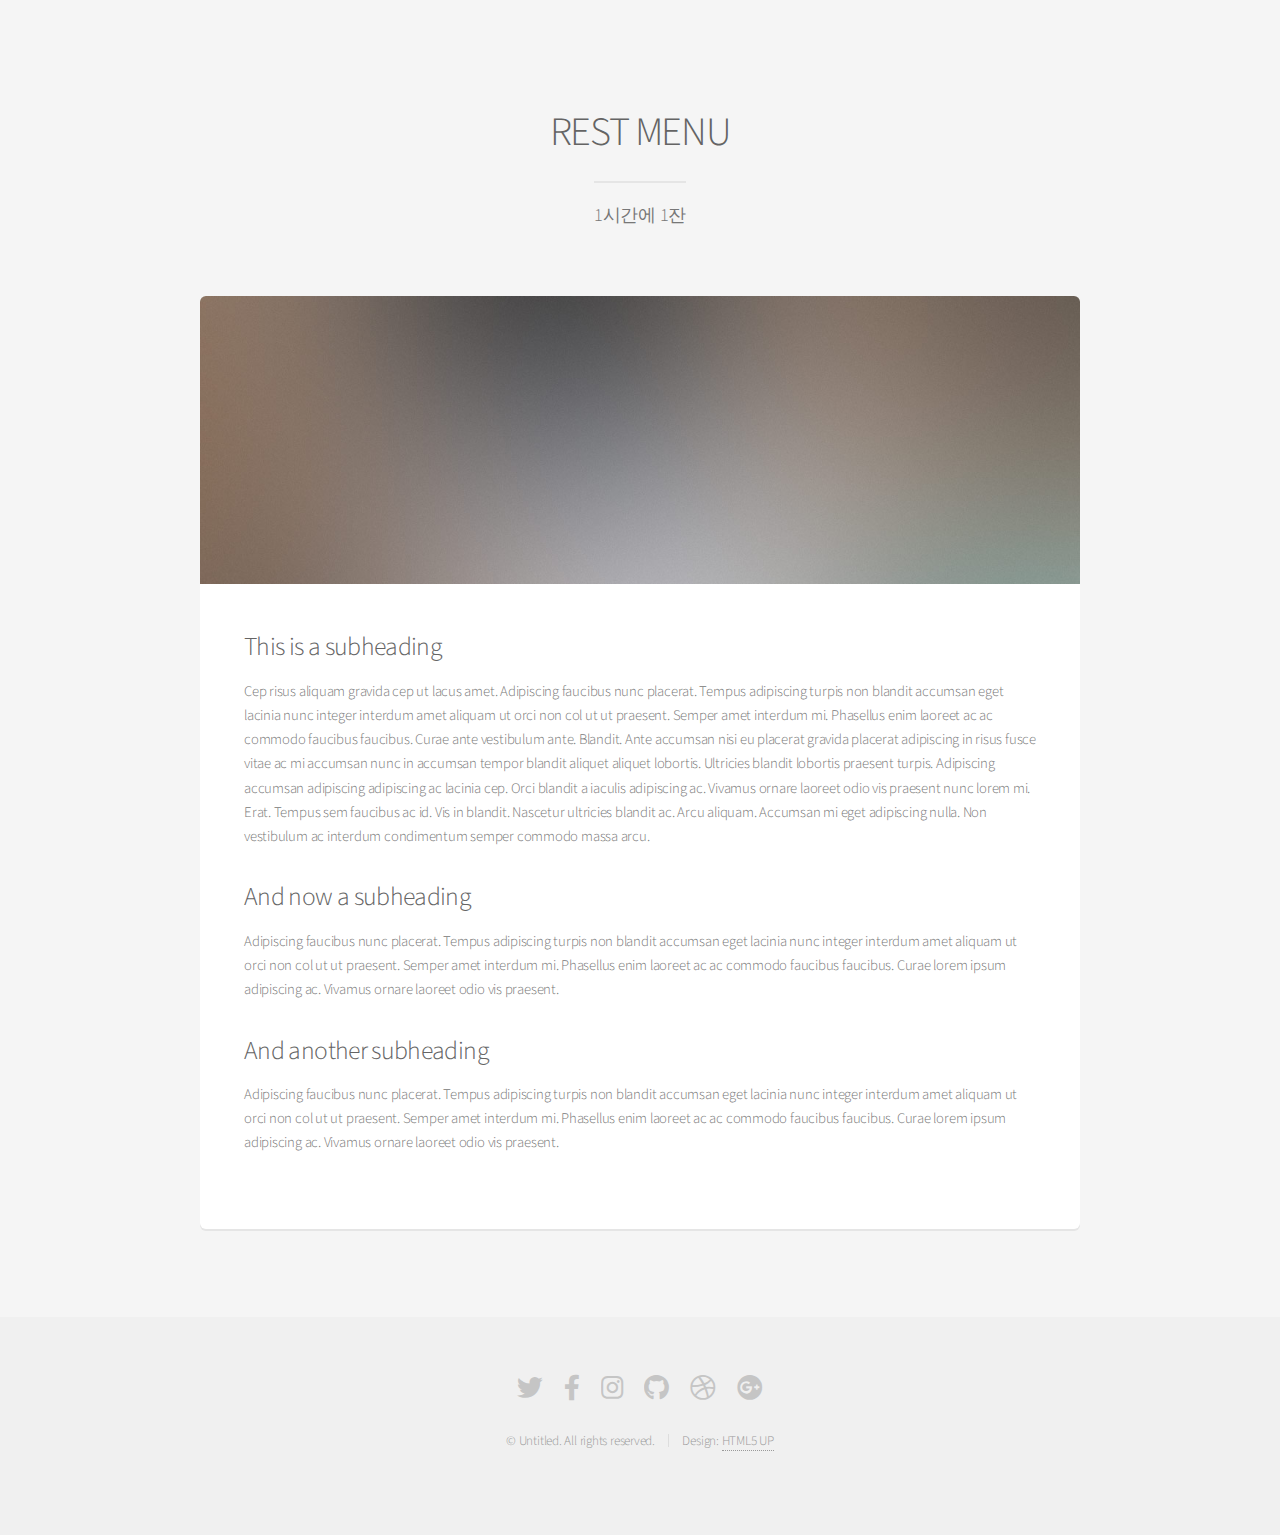
==== index.html @ 79ffadd6 "Update index.html" ====
<!DOCTYPE HTML>
<html>
	<head>
		<title>REST PUB&BAR</title>
		<meta charset="utf-8" />
		<meta name="viewport" content="width=device-width, initial-scale=1, user-scalable=no" />
		<link rel="stylesheet" href="assets/css/main.css" />
	</head>
	<body class="is-preload">
		<div id="page-wrapper">

			<!-- Main -->
				<section id="main" class="container">
					<header>
						<h2>REST MENU</h2>
						<p>1시간에 1잔</p>
					</header>
					<div class="box">
						<span class="image featured"><img src="images/pic01.jpg" alt="" /></span>
						<h3>This is a subheading</h3>
						<p>Cep risus aliquam gravida cep ut lacus amet. Adipiscing faucibus nunc placerat. Tempus adipiscing turpis non blandit accumsan eget lacinia nunc integer interdum amet aliquam ut orci non col ut ut praesent. Semper amet interdum mi. Phasellus enim laoreet ac ac commodo faucibus faucibus. Curae ante vestibulum ante. Blandit. Ante accumsan nisi eu placerat gravida placerat adipiscing in risus fusce vitae ac mi accumsan nunc in accumsan tempor blandit aliquet aliquet lobortis. Ultricies blandit lobortis praesent turpis. Adipiscing accumsan adipiscing adipiscing ac lacinia cep. Orci blandit a iaculis adipiscing ac. Vivamus ornare laoreet odio vis praesent nunc lorem mi. Erat. Tempus sem faucibus ac id. Vis in blandit. Nascetur ultricies blandit ac. Arcu aliquam. Accumsan mi eget adipiscing nulla. Non vestibulum ac interdum condimentum semper commodo massa arcu.</p>
						<div class="row">
							<div class="row-6 row-12-mobilep">
								<h3>And now a subheading</h3>
								<p>Adipiscing faucibus nunc placerat. Tempus adipiscing turpis non blandit accumsan eget lacinia nunc integer interdum amet aliquam ut orci non col ut ut praesent. Semper amet interdum mi. Phasellus enim laoreet ac ac commodo faucibus faucibus. Curae lorem ipsum adipiscing ac. Vivamus ornare laoreet odio vis praesent.</p>
							</div>
							<div class="row-6 row-12-mobilep">
								<h3>And another subheading</h3>
								<p>Adipiscing faucibus nunc placerat. Tempus adipiscing turpis non blandit accumsan eget lacinia nunc integer interdum amet aliquam ut orci non col ut ut praesent. Semper amet interdum mi. Phasellus enim laoreet ac ac commodo faucibus faucibus. Curae lorem ipsum adipiscing ac. Vivamus ornare laoreet odio vis praesent.</p>
							</div>
						</div>
					</div>
				</section>

			<!-- Footer -->
				<footer id="footer">
					<ul class="icons">
						<li><a href="#" class="icon brands fa-twitter"><span class="label">Twitter</span></a></li>
						<li><a href="#" class="icon brands fa-facebook-f"><span class="label">Facebook</span></a></li>
						<li><a href="#" class="icon brands fa-instagram"><span class="label">Instagram</span></a></li>
						<li><a href="#" class="icon brands fa-github"><span class="label">Github</span></a></li>
						<li><a href="#" class="icon brands fa-dribbble"><span class="label">Dribbble</span></a></li>
						<li><a href="#" class="icon brands fa-google-plus"><span class="label">Google+</span></a></li>
					</ul>
					<ul class="copyright">
						<li>&copy; Untitled. All rights reserved.</li><li>Design: <a href="http://html5up.net">HTML5 UP</a></li>
					</ul>
				</footer>

		</div>

		<!-- Scripts -->
			<script src="assets/js/jquery.min.js"></script>
			<script src="assets/js/jquery.dropotron.min.js"></script>
			<script src="assets/js/jquery.scrollex.min.js"></script>
			<script src="assets/js/browser.min.js"></script>
			<script src="assets/js/breakpoints.min.js"></script>
			<script src="assets/js/util.js"></script>
			<script src="assets/js/main.js"></script>

	</body>
</html>
---- assets/css/main.css ----
@import url("fontawesome-all.min.css");
@import url("https://fonts.googleapis.com/css?family=Source+Sans+Pro:300,400,300italic,400italic");

/*
	Alpha by HTML5 UP
	html5up.net | @ajlkn
	Free for personal and commercial use under the CCA 3.0 license (html5up.net/license)
*/

/* Reset */

/* Based on meyerweb.com/eric/tools/css/reset (v2.0 | 20110126 | License: public domain) */

	html, body, div, span, applet, object,
	iframe, h1, h2, h3, h4, h5, h6, p, blockquote,
	pre, a, abbr, acronym, address, big, cite,
	code, del, dfn, em, img, ins, kbd, q, s, samp,
	small, strike, strong, sub, sup, tt, var, b,
	u, i, center, dl, dt, dd, ol, ul, li, fieldset,
	form, label, legend, table, caption, tbody,
	tfoot, thead, tr, th, td, article, aside,
	canvas, details, embed, figure, figcaption,
	footer, header, hgroup, menu, nav, output, ruby,
	section, summary, time, mark, audio, video {
		margin: 0;
		padding: 0;
		border: 0;
		font-size: 100%;
		font: inherit;
		vertical-align: baseline;
	}

	article, aside, details, figcaption, figure,
	footer, header, hgroup, menu, nav, section {
		display: block;
	}

	body {
		line-height: 1;
	}

	ol, ul {
		list-style: none;
	}

	blockquote, q {
		quotes: none;
	}

		blockquote:before, blockquote:after, q:before, q:after {
			content: '';
			content: none;
		}

	table {
		border-collapse: collapse;
		border-spacing: 0;
	}

	body {
		-webkit-text-size-adjust: none;
	}

	mark {
		background-color: transparent;
		color: inherit;
	}

	input::-moz-focus-inner {
		border: 0;
		padding: 0;
	}

	input, select, textarea {
		-moz-appearance: none;
		-webkit-appearance: none;
		-ms-appearance: none;
		appearance: none;
	}

/* Basic */

	@-ms-viewport {
		width: device-width;
	}

	body {
		-ms-overflow-style: scrollbar;
	}

	@media screen and (max-width: 480px) {

		html, body {
			min-width: 320px;
		}

	}

	html {
		box-sizing: border-box;
	}

	*, *:before, *:after {
		box-sizing: inherit;
	}

	body {
		background: #f5f5f5;
	}

	body, input, select, textarea {
		color: #777;
		font-family: "Source Sans Pro", sans-serif;
		font-size: 16pt;
		font-weight: 300;
		line-height: 1.65em;
		letter-spacing: -0.015em;
	}

	a {
		-moz-transition: color 0.2s ease-in-out, border-bottom-color 0.2s ease-in-out;
		-webkit-transition: color 0.2s ease-in-out, border-bottom-color 0.2s ease-in-out;
		-ms-transition: color 0.2s ease-in-out, border-bottom-color 0.2s ease-in-out;
		transition: color 0.2s ease-in-out, border-bottom-color 0.2s ease-in-out;
		border-bottom: dotted 1px;
		color: #e89980;
		text-decoration: none;
	}

		a:hover {
			border-bottom-color: transparent;
		}

	strong, b {
		color: #646464;
		font-weight: 400;
	}

	em, i {
		font-style: italic;
	}

	p {
		margin: 0 0 2em 0;
	}

	h1, h2, h3, h4, h5, h6 {
		color: #646464;
		font-weight: 300;
		line-height: 1em;
		margin: 0 0 0.5em 0;
	}

		h1 a, h2 a, h3 a, h4 a, h5 a, h6 a {
			color: inherit;
			text-decoration: none;
		}

	h2 {
		font-size: 2.25em;
		line-height: 1.5em;
		letter-spacing: -0.035em;
	}

	h3 {
		font-size: 1.75em;
		line-height: 1.5em;
		letter-spacing: -0.025em;
	}

	h4 {
		font-size: 1.1em;
		line-height: 1.5em;
		letter-spacing: 0;
	}

	h5 {
		font-size: 0.9em;
		line-height: 1.5em;
		letter-spacing: 0;
	}

	h6 {
		font-size: 0.7em;
		line-height: 1.5em;
		letter-spacing: 0;
	}

	sub {
		font-size: 0.8em;
		position: relative;
		top: 0.5em;
	}

	sup {
		font-size: 0.8em;
		position: relative;
		top: -0.5em;
	}

	hr {
		border: 0;
		border-bottom: solid 2px #e5e5e5;
		margin: 2em 0;
	}

		hr.major {
			margin: 3em 0;
		}

	blockquote {
		border-left: solid 4px #e5e5e5;
		font-style: italic;
		margin: 0 0 2em 0;
		padding: 0.5em 0 0.5em 2em;
	}

	pre {
		-webkit-overflow-scrolling: touch;
		background: #f8f8f8;
		border-radius: 6px;
		border: solid 1px #e5e5e5;
		font-family: monospace;
		font-size: 0.9em;
		line-height: 1.75em;
		margin: 0 0 2em 0;
		overflow-x: auto;
		padding: 1em 1.5em;
	}

	code {
		background: #f8f8f8;
		border-radius: 6px;
		border: solid 1px #e5e5e5;
		font-family: monospace;
		font-size: 0.9em;
		margin: 0 0.25em;
		padding: 0.25em 0.65em;
	}

	.align-left {
		text-align: left;
	}

	.align-center {
		text-align: center;
	}

	.align-right {
		text-align: right;
	}

/* Row */

	.row {
		display: flex;
		flex-wrap: wrap;
		box-sizing: border-box;
		align-items: stretch;
	}

		.row > * {
			box-sizing: border-box;
		}

		.row.gtr-uniform > * > :last-child {
			margin-bottom: 0;
		}

		.row.aln-left {
			justify-content: flex-start;
		}

		.row.aln-center {
			justify-content: center;
		}

		.row.aln-right {
			justify-content: flex-end;
		}

		.row.aln-top {
			align-items: flex-start;
		}

		.row.aln-middle {
			align-items: center;
		}

		.row.aln-bottom {
			align-items: flex-end;
		}

		.row > .imp {
			order: -1;
		}

		.row > .col-1 {
			width: 8.33333%;
		}

		.row > .off-1 {
			margin-left: 8.33333%;
		}

		.row > .col-2 {
			width: 16.66667%;
		}

		.row > .off-2 {
			margin-left: 16.66667%;
		}

		.row > .col-3 {
			width: 25%;
		}

		.row > .off-3 {
			margin-left: 25%;
		}

		.row > .col-4 {
			width: 33.33333%;
		}

		.row > .off-4 {
			margin-left: 33.33333%;
		}

		.row > .col-5 {
			width: 41.66667%;
		}

		.row > .off-5 {
			margin-left: 41.66667%;
		}

		.row > .col-6 {
			width: 50%;
		}

		.row > .off-6 {
			margin-left: 50%;
		}

		.row > .col-7 {
			width: 58.33333%;
		}

		.row > .off-7 {
			margin-left: 58.33333%;
		}

		.row > .col-8 {
			width: 66.66667%;
		}

		.row > .off-8 {
			margin-left: 66.66667%;
		}

		.row > .col-9 {
			width: 75%;
		}

		.row > .off-9 {
			margin-left: 75%;
		}

		.row > .col-10 {
			width: 83.33333%;
		}

		.row > .off-10 {
			margin-left: 83.33333%;
		}

		.row > .col-11 {
			width: 91.66667%;
		}

		.row > .off-11 {
			margin-left: 91.66667%;
		}

		.row > .col-12 {
			width: 100%;
		}

		.row > .off-12 {
			margin-left: 100%;
		}

		.row.gtr-0 {
			margin-top: 0;
			margin-left: 0em;
		}

			.row.gtr-0 > * {
				padding: 0 0 0 0em;
			}

			.row.gtr-0.gtr-uniform {
				margin-top: 0em;
			}

				.row.gtr-0.gtr-uniform > * {
					padding-top: 0em;
				}

		.row.gtr-25 {
			margin-top: 0;
			margin-left: -0.5em;
		}

			.row.gtr-25 > * {
				padding: 0 0 0 0.5em;
			}

			.row.gtr-25.gtr-uniform {
				margin-top: -0.5em;
			}

				.row.gtr-25.gtr-uniform > * {
					padding-top: 0.5em;
				}

		.row.gtr-50 {
			margin-top: 0;
			margin-left: -1em;
		}

			.row.gtr-50 > * {
				padding: 0 0 0 1em;
			}

			.row.gtr-50.gtr-uniform {
				margin-top: -1em;
			}

				.row.gtr-50.gtr-uniform > * {
					padding-top: 1em;
				}

		.row {
			margin-top: 0;
			margin-left: -2em;
		}

			.row > * {
				padding: 0 0 0 2em;
			}

			.row.gtr-uniform {
				margin-top: -2em;
			}

				.row.gtr-uniform > * {
					padding-top: 2em;
				}

		.row.gtr-150 {
			margin-top: 0;
			margin-left: -3em;
		}

			.row.gtr-150 > * {
				padding: 0 0 0 3em;
			}

			.row.gtr-150.gtr-uniform {
				margin-top: -3em;
			}

				.row.gtr-150.gtr-uniform > * {
					padding-top: 3em;
				}

		.row.gtr-200 {
			margin-top: 0;
			margin-left: -4em;
		}

			.row.gtr-200 > * {
				padding: 0 0 0 4em;
			}

			.row.gtr-200.gtr-uniform {
				margin-top: -4em;
			}

				.row.gtr-200.gtr-uniform > * {
					padding-top: 4em;
				}

		@media screen and (max-width: 1680px) {

			.row {
				display: flex;
				flex-wrap: wrap;
				box-sizing: border-box;
				align-items: stretch;
			}

				.row > * {
					box-sizing: border-box;
				}

				.row.gtr-uniform > * > :last-child {
					margin-bottom: 0;
				}

				.row.aln-left {
					justify-content: flex-start;
				}

				.row.aln-center {
					justify-content: center;
				}

				.row.aln-right {
					justify-content: flex-end;
				}

				.row.aln-top {
					align-items: flex-start;
				}

				.row.aln-middle {
					align-items: center;
				}

				.row.aln-bottom {
					align-items: flex-end;
				}

				.row > .imp-wide {
					order: -1;
				}

				.row > .col-1-wide {
					width: 8.33333%;
				}

				.row > .off-1-wide {
					margin-left: 8.33333%;
				}

				.row > .col-2-wide {
					width: 16.66667%;
				}

				.row > .off-2-wide {
					margin-left: 16.66667%;
				}

				.row > .col-3-wide {
					width: 25%;
				}

				.row > .off-3-wide {
					margin-left: 25%;
				}

				.row > .col-4-wide {
					width: 33.33333%;
				}

				.row > .off-4-wide {
					margin-left: 33.33333%;
				}

				.row > .col-5-wide {
					width: 41.66667%;
				}

				.row > .off-5-wide {
					margin-left: 41.66667%;
				}

				.row > .col-6-wide {
					width: 50%;
				}

				.row > .off-6-wide {
					margin-left: 50%;
				}

				.row > .col-7-wide {
					width: 58.33333%;
				}

				.row > .off-7-wide {
					margin-left: 58.33333%;
				}

				.row > .col-8-wide {
					width: 66.66667%;
				}

				.row > .off-8-wide {
					margin-left: 66.66667%;
				}

				.row > .col-9-wide {
					width: 75%;
				}

				.row > .off-9-wide {
					margin-left: 75%;
				}

				.row > .col-10-wide {
					width: 83.33333%;
				}

				.row > .off-10-wide {
					margin-left: 83.33333%;
				}

				.row > .col-11-wide {
					width: 91.66667%;
				}

				.row > .off-11-wide {
					margin-left: 91.66667%;
				}

				.row > .col-12-wide {
					width: 100%;
				}

				.row > .off-12-wide {
					margin-left: 100%;
				}

				.row.gtr-0 {
					margin-top: 0;
					margin-left: 0em;
				}

					.row.gtr-0 > * {
						padding: 0 0 0 0em;
					}

					.row.gtr-0.gtr-uniform {
						margin-top: 0em;
					}

						.row.gtr-0.gtr-uniform > * {
							padding-top: 0em;
						}

				.row.gtr-25 {
					margin-top: 0;
					margin-left: -0.5em;
				}

					.row.gtr-25 > * {
						padding: 0 0 0 0.5em;
					}

					.row.gtr-25.gtr-uniform {
						margin-top: -0.5em;
					}

						.row.gtr-25.gtr-uniform > * {
							padding-top: 0.5em;
						}

				.row.gtr-50 {
					margin-top: 0;
					margin-left: -1em;
				}

					.row.gtr-50 > * {
						padding: 0 0 0 1em;
					}

					.row.gtr-50.gtr-uniform {
						margin-top: -1em;
					}

						.row.gtr-50.gtr-uniform > * {
							padding-top: 1em;
						}

				.row {
					margin-top: 0;
					margin-left: -2em;
				}

					.row > * {
						padding: 0 0 0 2em;
					}

					.row.gtr-uniform {
						margin-top: -2em;
					}

						.row.gtr-uniform > * {
							padding-top: 2em;
						}

				.row.gtr-150 {
					margin-top: 0;
					margin-left: -3em;
				}

					.row.gtr-150 > * {
						padding: 0 0 0 3em;
					}

					.row.gtr-150.gtr-uniform {
						margin-top: -3em;
					}

						.row.gtr-150.gtr-uniform > * {
							padding-top: 3em;
						}

				.row.gtr-200 {
					margin-top: 0;
					margin-left: -4em;
				}

					.row.gtr-200 > * {
						padding: 0 0 0 4em;
					}

					.row.gtr-200.gtr-uniform {
						margin-top: -4em;
					}

						.row.gtr-200.gtr-uniform > * {
							padding-top: 4em;
						}

		}

		@media screen and (max-width: 1280px) {

			.row {
				display: flex;
				flex-wrap: wrap;
				box-sizing: border-box;
				align-items: stretch;
			}

				.row > * {
					box-sizing: border-box;
				}

				.row.gtr-uniform > * > :last-child {
					margin-bottom: 0;
				}

				.row.aln-left {
					justify-content: flex-start;
				}

				.row.aln-center {
					justify-content: center;
				}

				.row.aln-right {
					justify-content: flex-end;
				}

				.row.aln-top {
					align-items: flex-start;
				}

				.row.aln-middle {
					align-items: center;
				}

				.row.aln-bottom {
					align-items: flex-end;
				}

				.row > .imp-normal {
					order: -1;
				}

				.row > .col-1-normal {
					width: 8.33333%;
				}

				.row > .off-1-normal {
					margin-left: 8.33333%;
				}

				.row > .col-2-normal {
					width: 16.66667%;
				}

				.row > .off-2-normal {
					margin-left: 16.66667%;
				}

				.row > .col-3-normal {
					width: 25%;
				}

				.row > .off-3-normal {
					margin-left: 25%;
				}

				.row > .col-4-normal {
					width: 33.33333%;
				}

				.row > .off-4-normal {
					margin-left: 33.33333%;
				}

				.row > .col-5-normal {
					width: 41.66667%;
				}

				.row > .off-5-normal {
					margin-left: 41.66667%;
				}

				.row > .col-6-normal {
					width: 50%;
				}

				.row > .off-6-normal {
					margin-left: 50%;
				}

				.row > .col-7-normal {
					width: 58.33333%;
				}

				.row > .off-7-normal {
					margin-left: 58.33333%;
				}

				.row > .col-8-normal {
					width: 66.66667%;
				}

				.row > .off-8-normal {
					margin-left: 66.66667%;
				}

				.row > .col-9-normal {
					width: 75%;
				}

				.row > .off-9-normal {
					margin-left: 75%;
				}

				.row > .col-10-normal {
					width: 83.33333%;
				}

				.row > .off-10-normal {
					margin-left: 83.33333%;
				}

				.row > .col-11-normal {
					width: 91.66667%;
				}

				.row > .off-11-normal {
					margin-left: 91.66667%;
				}

				.row > .col-12-normal {
					width: 100%;
				}

				.row > .off-12-normal {
					margin-left: 100%;
				}

				.row.gtr-0 {
					margin-top: 0;
					margin-left: 0em;
				}

					.row.gtr-0 > * {
						padding: 0 0 0 0em;
					}

					.row.gtr-0.gtr-uniform {
						margin-top: 0em;
					}

						.row.gtr-0.gtr-uniform > * {
							padding-top: 0em;
						}

				.row.gtr-25 {
					margin-top: 0;
					margin-left: -0.5em;
				}

					.row.gtr-25 > * {
						padding: 0 0 0 0.5em;
					}

					.row.gtr-25.gtr-uniform {
						margin-top: -0.5em;
					}

						.row.gtr-25.gtr-uniform > * {
							padding-top: 0.5em;
						}

				.row.gtr-50 {
					margin-top: 0;
					margin-left: -1em;
				}

					.row.gtr-50 > * {
						padding: 0 0 0 1em;
					}

					.row.gtr-50.gtr-uniform {
						margin-top: -1em;
					}

						.row.gtr-50.gtr-uniform > * {
							padding-top: 1em;
						}

				.row {
					margin-top: 0;
					margin-left: -2em;
				}

					.row > * {
						padding: 0 0 0 2em;
					}

					.row.gtr-uniform {
						margin-top: -2em;
					}

						.row.gtr-uniform > * {
							padding-top: 2em;
						}

				.row.gtr-150 {
					margin-top: 0;
					margin-left: -3em;
				}

					.row.gtr-150 > * {
						padding: 0 0 0 3em;
					}

					.row.gtr-150.gtr-uniform {
						margin-top: -3em;
					}

						.row.gtr-150.gtr-uniform > * {
							padding-top: 3em;
						}

				.row.gtr-200 {
					margin-top: 0;
					margin-left: -4em;
				}

					.row.gtr-200 > * {
						padding: 0 0 0 4em;
					}

					.row.gtr-200.gtr-uniform {
						margin-top: -4em;
					}

						.row.gtr-200.gtr-uniform > * {
							padding-top: 4em;
						}

		}

		@media screen and (max-width: 980px) {

			.row {
				display: flex;
				flex-wrap: wrap;
				box-sizing: border-box;
				align-items: stretch;
			}

				.row > * {
					box-sizing: border-box;
				}

				.row.gtr-uniform > * > :last-child {
					margin-bottom: 0;
				}

				.row.aln-left {
					justify-content: flex-start;
				}

				.row.aln-center {
					justify-content: center;
				}

				.row.aln-right {
					justify-content: flex-end;
				}

				.row.aln-top {
					align-items: flex-start;
				}

				.row.aln-middle {
					align-items: center;
				}

				.row.aln-bottom {
					align-items: flex-end;
				}

				.row > .imp-narrow {
					order: -1;
				}

				.row > .col-1-narrow {
					width: 8.33333%;
				}

				.row > .off-1-narrow {
					margin-left: 8.33333%;
				}

				.row > .col-2-narrow {
					width: 16.66667%;
				}

				.row > .off-2-narrow {
					margin-left: 16.66667%;
				}

				.row > .col-3-narrow {
					width: 25%;
				}

				.row > .off-3-narrow {
					margin-left: 25%;
				}

				.row > .col-4-narrow {
					width: 33.33333%;
				}

				.row > .off-4-narrow {
					margin-left: 33.33333%;
				}

				.row > .col-5-narrow {
					width: 41.66667%;
				}

				.row > .off-5-narrow {
					margin-left: 41.66667%;
				}

				.row > .col-6-narrow {
					width: 50%;
				}

				.row > .off-6-narrow {
					margin-left: 50%;
				}

				.row > .col-7-narrow {
					width: 58.33333%;
				}

				.row > .off-7-narrow {
					margin-left: 58.33333%;
				}

				.row > .col-8-narrow {
					width: 66.66667%;
				}

				.row > .off-8-narrow {
					margin-left: 66.66667%;
				}

				.row > .col-9-narrow {
					width: 75%;
				}

				.row > .off-9-narrow {
					margin-left: 75%;
				}

				.row > .col-10-narrow {
					width: 83.33333%;
				}

				.row > .off-10-narrow {
					margin-left: 83.33333%;
				}

				.row > .col-11-narrow {
					width: 91.66667%;
				}

				.row > .off-11-narrow {
					margin-left: 91.66667%;
				}

				.row > .col-12-narrow {
					width: 100%;
				}

				.row > .off-12-narrow {
					margin-left: 100%;
				}

				.row.gtr-0 {
					margin-top: 0;
					margin-left: 0em;
				}

					.row.gtr-0 > * {
						padding: 0 0 0 0em;
					}

					.row.gtr-0.gtr-uniform {
						margin-top: 0em;
					}

						.row.gtr-0.gtr-uniform > * {
							padding-top: 0em;
						}

				.row.gtr-25 {
					margin-top: 0;
					margin-left: -0.5em;
				}

					.row.gtr-25 > * {
						padding: 0 0 0 0.5em;
					}

					.row.gtr-25.gtr-uniform {
						margin-top: -0.5em;
					}

						.row.gtr-25.gtr-uniform > * {
							padding-top: 0.5em;
						}

				.row.gtr-50 {
					margin-top: 0;
					margin-left: -1em;
				}

					.row.gtr-50 > * {
						padding: 0 0 0 1em;
					}

					.row.gtr-50.gtr-uniform {
						margin-top: -1em;
					}

						.row.gtr-50.gtr-uniform > * {
							padding-top: 1em;
						}

				.row {
					margin-top: 0;
					margin-left: -2em;
				}

					.row > * {
						padding: 0 0 0 2em;
					}

					.row.gtr-uniform {
						margin-top: -2em;
					}

						.row.gtr-uniform > * {
							padding-top: 2em;
						}

				.row.gtr-150 {
					margin-top: 0;
					margin-left: -3em;
				}

					.row.gtr-150 > * {
						padding: 0 0 0 3em;
					}

					.row.gtr-150.gtr-uniform {
						margin-top: -3em;
					}

						.row.gtr-150.gtr-uniform > * {
							padding-top: 3em;
						}

				.row.gtr-200 {
					margin-top: 0;
					margin-left: -4em;
				}

					.row.gtr-200 > * {
						padding: 0 0 0 4em;
					}

					.row.gtr-200.gtr-uniform {
						margin-top: -4em;
					}

						.row.gtr-200.gtr-uniform > * {
							padding-top: 4em;
						}

		}

		@media screen and (max-width: 840px) {

			.row {
				display: flex;
				flex-wrap: wrap;
				box-sizing: border-box;
				align-items: stretch;
			}

				.row > * {
					box-sizing: border-box;
				}

				.row.gtr-uniform > * > :last-child {
					margin-bottom: 0;
				}

				.row.aln-left {
					justify-content: flex-start;
				}

				.row.aln-center {
					justify-content: center;
				}

				.row.aln-right {
					justify-content: flex-end;
				}

				.row.aln-top {
					align-items: flex-start;
				}

				.row.aln-middle {
					align-items: center;
				}

				.row.aln-bottom {
					align-items: flex-end;
				}

				.row > .imp-narrower {
					order: -1;
				}

				.row > .col-1-narrower {
					width: 8.33333%;
				}

				.row > .off-1-narrower {
					margin-left: 8.33333%;
				}

				.row > .col-2-narrower {
					width: 16.66667%;
				}

				.row > .off-2-narrower {
					margin-left: 16.66667%;
				}

				.row > .col-3-narrower {
					width: 25%;
				}

				.row > .off-3-narrower {
					margin-left: 25%;
				}

				.row > .col-4-narrower {
					width: 33.33333%;
				}

				.row > .off-4-narrower {
					margin-left: 33.33333%;
				}

				.row > .col-5-narrower {
					width: 41.66667%;
				}

				.row > .off-5-narrower {
					margin-left: 41.66667%;
				}

				.row > .col-6-narrower {
					width: 50%;
				}

				.row > .off-6-narrower {
					margin-left: 50%;
				}

				.row > .col-7-narrower {
					width: 58.33333%;
				}

				.row > .off-7-narrower {
					margin-left: 58.33333%;
				}

				.row > .col-8-narrower {
					width: 66.66667%;
				}

				.row > .off-8-narrower {
					margin-left: 66.66667%;
				}

				.row > .col-9-narrower {
					width: 75%;
				}

				.row > .off-9-narrower {
					margin-left: 75%;
				}

				.row > .col-10-narrower {
					width: 83.33333%;
				}

				.row > .off-10-narrower {
					margin-left: 83.33333%;
				}

				.row > .col-11-narrower {
					width: 91.66667%;
				}

				.row > .off-11-narrower {
					margin-left: 91.66667%;
				}

				.row > .col-12-narrower {
					width: 100%;
				}

				.row > .off-12-narrower {
					margin-left: 100%;
				}

				.row.gtr-0 {
					margin-top: 0;
					margin-left: 0em;
				}

					.row.gtr-0 > * {
						padding: 0 0 0 0em;
					}

					.row.gtr-0.gtr-uniform {
						margin-top: 0em;
					}

						.row.gtr-0.gtr-uniform > * {
							padding-top: 0em;
						}

				.row.gtr-25 {
					margin-top: 0;
					margin-left: -0.5em;
				}

					.row.gtr-25 > * {
						padding: 0 0 0 0.5em;
					}

					.row.gtr-25.gtr-uniform {
						margin-top: -0.5em;
					}

						.row.gtr-25.gtr-uniform > * {
							padding-top: 0.5em;
						}

				.row.gtr-50 {
					margin-top: 0;
					margin-left: -1em;
				}

					.row.gtr-50 > * {
						padding: 0 0 0 1em;
					}

					.row.gtr-50.gtr-uniform {
						margin-top: -1em;
					}

						.row.gtr-50.gtr-uniform > * {
							padding-top: 1em;
						}

				.row {
					margin-top: 0;
					margin-left: -2em;
				}

					.row > * {
						padding: 0 0 0 2em;
					}

					.row.gtr-uniform {
						margin-top: -2em;
					}

						.row.gtr-uniform > * {
							padding-top: 2em;
						}

				.row.gtr-150 {
					margin-top: 0;
					margin-left: -3em;
				}

					.row.gtr-150 > * {
						padding: 0 0 0 3em;
					}

					.row.gtr-150.gtr-uniform {
						margin-top: -3em;
					}

						.row.gtr-150.gtr-uniform > * {
							padding-top: 3em;
						}

				.row.gtr-200 {
					margin-top: 0;
					margin-left: -4em;
				}

					.row.gtr-200 > * {
						padding: 0 0 0 4em;
					}

					.row.gtr-200.gtr-uniform {
						margin-top: -4em;
					}

						.row.gtr-200.gtr-uniform > * {
							padding-top: 4em;
						}

		}

		@media screen and (max-width: 736px) {

			.row {
				display: flex;
				flex-wrap: wrap;
				box-sizing: border-box;
				align-items: stretch;
			}

				.row > * {
					box-sizing: border-box;
				}

				.row.gtr-uniform > * > :last-child {
					margin-bottom: 0;
				}

				.row.aln-left {
					justify-content: flex-start;
				}

				.row.aln-center {
					justify-content: center;
				}

				.row.aln-right {
					justify-content: flex-end;
				}

				.row.aln-top {
					align-items: flex-start;
				}

				.row.aln-middle {
					align-items: center;
				}

				.row.aln-bottom {
					align-items: flex-end;
				}

				.row > .imp-mobile {
					order: -1;
				}

				.row > .col-1-mobile {
					width: 8.33333%;
				}

				.row > .off-1-mobile {
					margin-left: 8.33333%;
				}

				.row > .col-2-mobile {
					width: 16.66667%;
				}

				.row > .off-2-mobile {
					margin-left: 16.66667%;
				}

				.row > .col-3-mobile {
					width: 25%;
				}

				.row > .off-3-mobile {
					margin-left: 25%;
				}

				.row > .col-4-mobile {
					width: 33.33333%;
				}

				.row > .off-4-mobile {
					margin-left: 33.33333%;
				}

				.row > .col-5-mobile {
					width: 41.66667%;
				}

				.row > .off-5-mobile {
					margin-left: 41.66667%;
				}

				.row > .col-6-mobile {
					width: 50%;
				}

				.row > .off-6-mobile {
					margin-left: 50%;
				}

				.row > .col-7-mobile {
					width: 58.33333%;
				}

				.row > .off-7-mobile {
					margin-left: 58.33333%;
				}

				.row > .col-8-mobile {
					width: 66.66667%;
				}

				.row > .off-8-mobile {
					margin-left: 66.66667%;
				}

				.row > .col-9-mobile {
					width: 75%;
				}

				.row > .off-9-mobile {
					margin-left: 75%;
				}

				.row > .col-10-mobile {
					width: 83.33333%;
				}

				.row > .off-10-mobile {
					margin-left: 83.33333%;
				}

				.row > .col-11-mobile {
					width: 91.66667%;
				}

				.row > .off-11-mobile {
					margin-left: 91.66667%;
				}

				.row > .col-12-mobile {
					width: 100%;
				}

				.row > .off-12-mobile {
					margin-left: 100%;
				}

				.row.gtr-0 {
					margin-top: 0;
					margin-left: 0em;
				}

					.row.gtr-0 > * {
						padding: 0 0 0 0em;
					}

					.row.gtr-0.gtr-uniform {
						margin-top: 0em;
					}

						.row.gtr-0.gtr-uniform > * {
							padding-top: 0em;
						}

				.row.gtr-25 {
					margin-top: 0;
					margin-left: -0.5em;
				}

					.row.gtr-25 > * {
						padding: 0 0 0 0.5em;
					}

					.row.gtr-25.gtr-uniform {
						margin-top: -0.5em;
					}

						.row.gtr-25.gtr-uniform > * {
							padding-top: 0.5em;
						}

				.row.gtr-50 {
					margin-top: 0;
					margin-left: -1em;
				}

					.row.gtr-50 > * {
						padding: 0 0 0 1em;
					}

					.row.gtr-50.gtr-uniform {
						margin-top: -1em;
					}

						.row.gtr-50.gtr-uniform > * {
							padding-top: 1em;
						}

				.row {
					margin-top: 0;
					margin-left: -2em;
				}

					.row > * {
						padding: 0 0 0 2em;
					}

					.row.gtr-uniform {
						margin-top: -2em;
					}

						.row.gtr-uniform > * {
							padding-top: 2em;
						}

				.row.gtr-150 {
					margin-top: 0;
					margin-left: -3em;
				}

					.row.gtr-150 > * {
						padding: 0 0 0 3em;
					}

					.row.gtr-150.gtr-uniform {
						margin-top: -3em;
					}

						.row.gtr-150.gtr-uniform > * {
							padding-top: 3em;
						}

				.row.gtr-200 {
					margin-top: 0;
					margin-left: -4em;
				}

					.row.gtr-200 > * {
						padding: 0 0 0 4em;
					}

					.row.gtr-200.gtr-uniform {
						margin-top: -4em;
					}

						.row.gtr-200.gtr-uniform > * {
							padding-top: 4em;
						}

		}

		@media screen and (max-width: 480px) {

			.row {
				display: flex;
				flex-wrap: wrap;
				box-sizing: border-box;
				align-items: stretch;
			}

				.row > * {
					box-sizing: border-box;
				}

				.row.gtr-uniform > * > :last-child {
					margin-bottom: 0;
				}

				.row.aln-left {
					justify-content: flex-start;
				}

				.row.aln-center {
					justify-content: center;
				}

				.row.aln-right {
					justify-content: flex-end;
				}

				.row.aln-top {
					align-items: flex-start;
				}

				.row.aln-middle {
					align-items: center;
				}

				.row.aln-bottom {
					align-items: flex-end;
				}

				.row > .imp-mobilep {
					order: -1;
				}

				.row > .col-1-mobilep {
					width: 8.33333%;
				}

				.row > .off-1-mobilep {
					margin-left: 8.33333%;
				}

				.row > .col-2-mobilep {
					width: 16.66667%;
				}

				.row > .off-2-mobilep {
					margin-left: 16.66667%;
				}

				.row > .col-3-mobilep {
					width: 25%;
				}

				.row > .off-3-mobilep {
					margin-left: 25%;
				}

				.row > .col-4-mobilep {
					width: 33.33333%;
				}

				.row > .off-4-mobilep {
					margin-left: 33.33333%;
				}

				.row > .col-5-mobilep {
					width: 41.66667%;
				}

				.row > .off-5-mobilep {
					margin-left: 41.66667%;
				}

				.row > .col-6-mobilep {
					width: 50%;
				}

				.row > .off-6-mobilep {
					margin-left: 50%;
				}

				.row > .col-7-mobilep {
					width: 58.33333%;
				}

				.row > .off-7-mobilep {
					margin-left: 58.33333%;
				}

				.row > .col-8-mobilep {
					width: 66.66667%;
				}

				.row > .off-8-mobilep {
					margin-left: 66.66667%;
				}

				.row > .col-9-mobilep {
					width: 75%;
				}

				.row > .off-9-mobilep {
					margin-left: 75%;
				}

				.row > .col-10-mobilep {
					width: 83.33333%;
				}

				.row > .off-10-mobilep {
					margin-left: 83.33333%;
				}

				.row > .col-11-mobilep {
					width: 91.66667%;
				}

				.row > .off-11-mobilep {
					margin-left: 91.66667%;
				}

				.row > .col-12-mobilep {
					width: 100%;
				}

				.row > .off-12-mobilep {
					margin-left: 100%;
				}

				.row.gtr-0 {
					margin-top: 0;
					margin-left: 0em;
				}

					.row.gtr-0 > * {
						padding: 0 0 0 0em;
					}

					.row.gtr-0.gtr-uniform {
						margin-top: 0em;
					}

						.row.gtr-0.gtr-uniform > * {
							padding-top: 0em;
						}

				.row.gtr-25 {
					margin-top: 0;
					margin-left: -0.5em;
				}

					.row.gtr-25 > * {
						padding: 0 0 0 0.5em;
					}

					.row.gtr-25.gtr-uniform {
						margin-top: -0.5em;
					}

						.row.gtr-25.gtr-uniform > * {
							padding-top: 0.5em;
						}

				.row.gtr-50 {
					margin-top: 0;
					margin-left: -1em;
				}

					.row.gtr-50 > * {
						padding: 0 0 0 1em;
					}

					.row.gtr-50.gtr-uniform {
						margin-top: -1em;
					}

						.row.gtr-50.gtr-uniform > * {
							padding-top: 1em;
						}

				.row {
					margin-top: 0;
					margin-left: -2em;
				}

					.row > * {
						padding: 0 0 0 2em;
					}

					.row.gtr-uniform {
						margin-top: -2em;
					}

						.row.gtr-uniform > * {
							padding-top: 2em;
						}

				.row.gtr-150 {
					margin-top: 0;
					margin-left: -3em;
				}

					.row.gtr-150 > * {
						padding: 0 0 0 3em;
					}

					.row.gtr-150.gtr-uniform {
						margin-top: -3em;
					}

						.row.gtr-150.gtr-uniform > * {
							padding-top: 3em;
						}

				.row.gtr-200 {
					margin-top: 0;
					margin-left: -4em;
				}

					.row.gtr-200 > * {
						padding: 0 0 0 4em;
					}

					.row.gtr-200.gtr-uniform {
						margin-top: -4em;
					}

						.row.gtr-200.gtr-uniform > * {
							padding-top: 4em;
						}

		}

/* Container */

	.container {
		margin: 0 auto;
		max-width: calc(100% - 5em);
		width: 60em;
	}

		.container.xsmall {
			width: 15em;
		}

		.container.small {
			width: 30em;
		}

		.container.medium {
			width: 45em;
		}

		.container.large {
			width: 75em;
		}

		.container.xlarge {
			width: 90em;
		}

		.container.max {
			width: 100%;
		}

		@media screen and (max-width: 840px) {

			.container {
				width: 100% !important;
			}

		}

		@media screen and (max-width: 736px) {

			.container {
				max-width: 100%;
			}

		}

/* Section/Article */

	section.special, article.special {
		text-align: center;
	}

	header p {
		color: #999;
		position: relative;
		margin: 0 0 1.5em 0;
		font-style: italic;
	}

	header h2 + p {
		font-size: 1.25em;
		margin-top: -1em;
		line-height: 1.5em;
	}

	header h3 + p {
		font-size: 1.1em;
		margin-top: -0.85em;
		line-height: 1.5em;
	}

	header h4 + p,
	header h5 + p,
	header h6 + p {
		font-size: 0.8em;
		margin-top: -0.5em;
		line-height: 1.5em;
	}

	header.major {
		padding: 1em 0;
		text-align: center;
	}

		header.major h2 {
			margin: 0;
		}

		header.major p {
			display: inline-block;
			border-top: solid 2px #e5e5e5;
			color: #777;
			margin: 1.5em 0 0 0;
			padding: 1.5em 0 0 0;
			font-style: normal;
		}

/* Form */

	form {
		margin: 0 0 2em 0;
	}

	label {
		color: #646464;
		display: block;
		font-size: 0.9em;
		font-weight: 300;
		margin: 0 0 1em 0;
	}

	input[type="text"],
	input[type="password"],
	input[type="email"],
	select,
	textarea {
		-moz-appearance: none;
		-webkit-appearance: none;
		-ms-appearance: none;
		appearance: none;
		background-color: #f8f8f8;
		border-radius: 6px;
		border: solid 1px #e5e5e5;
		color: inherit;
		display: block;
		outline: 0;
		padding: 0 1em;
		text-decoration: none;
		width: 100%;
	}

		input[type="text"]:invalid,
		input[type="password"]:invalid,
		input[type="email"]:invalid,
		select:invalid,
		textarea:invalid {
			box-shadow: none;
		}

		input[type="text"]:focus,
		input[type="password"]:focus,
		input[type="email"]:focus,
		select:focus,
		textarea:focus {
			border-color: #e89980;
			box-shadow: 0 0 0 2px #e89980;
		}

	select {
		background-image: url("data:image/svg+xml;charset=utf8,%3Csvg xmlns='http://www.w3.org/2000/svg' width='40' height='40' preserveAspectRatio='none' viewBox='0 0 40 40'%3E%3Cpath d='M9.4,12.3l10.4,10.4l10.4-10.4c0.2-0.2,0.5-0.4,0.9-0.4c0.3,0,0.6,0.1,0.9,0.4l3.3,3.3c0.2,0.2,0.4,0.5,0.4,0.9 c0,0.4-0.1,0.6-0.4,0.9L20.7,31.9c-0.2,0.2-0.5,0.4-0.9,0.4c-0.3,0-0.6-0.1-0.9-0.4L4.3,17.3c-0.2-0.2-0.4-0.5-0.4-0.9 c0-0.4,0.1-0.6,0.4-0.9l3.3-3.3c0.2-0.2,0.5-0.4,0.9-0.4S9.1,12.1,9.4,12.3z' fill='%23e5e5e5' /%3E%3C/svg%3E");
		background-size: 1.25em;
		background-repeat: no-repeat;
		background-position: calc(100% - 1em) center;
		height: 3em;
		padding-right: 3em;
		text-overflow: ellipsis;
	}

		select option {
			color: #777;
			background-color: #f5f5f5;
		}

		select:focus::-ms-value {
			background-color: transparent;
		}

		select::-ms-expand {
			display: none;
		}

	input[type="text"],
	input[type="password"],
	input[type="email"],
	select {
		height: 3em;
	}

	textarea {
		padding: 0.75em 1em;
	}

	input[type="checkbox"],
	input[type="radio"] {
		-moz-appearance: none;
		-webkit-appearance: none;
		-ms-appearance: none;
		appearance: none;
		display: block;
		float: left;
		margin-right: -2em;
		opacity: 0;
		width: 1em;
		z-index: -1;
	}

		input[type="checkbox"] + label,
		input[type="radio"] + label {
			text-decoration: none;
			color: #777;
			cursor: pointer;
			display: inline-block;
			font-size: 1em;
			font-weight: 300;
			padding-left: 2.55em;
			padding-right: 0.75em;
			position: relative;
		}

			input[type="checkbox"] + label:before,
			input[type="radio"] + label:before {
				-moz-osx-font-smoothing: grayscale;
				-webkit-font-smoothing: antialiased;
				display: inline-block;
				font-style: normal;
				font-variant: normal;
				text-rendering: auto;
				line-height: 1;
				text-transform: none !important;
				font-family: 'Font Awesome 5 Free';
				font-weight: 900;
			}

			input[type="checkbox"] + label:before,
			input[type="radio"] + label:before {
				background: #f8f8f8;
				border-radius: 6px;
				border: solid 1px #e5e5e5;
				content: '';
				display: inline-block;
				font-size: 0.8em;
				height: 2.25em;
				left: 0;
				line-height: 2.25em;
				position: absolute;
				text-align: center;
				top: 0;
				width: 2.25em;
			}

		input[type="checkbox"]:checked + label:before,
		input[type="radio"]:checked + label:before {
			background: #666;
			border-color: #666;
			color: #ffffff;
			content: '\f00c';
		}

		input[type="checkbox"]:focus + label:before,
		input[type="radio"]:focus + label:before {
			border-color: #e89980;
			box-shadow: 0 0 0 1px #e89980;
		}

	input[type="checkbox"] + label:before {
		border-radius: 6px;
	}

	input[type="radio"] + label:before {
		border-radius: 100%;
	}

	::-webkit-input-placeholder {
		color: #999 !important;
		opacity: 1.0;
	}

	:-moz-placeholder {
		color: #999 !important;
		opacity: 1.0;
	}

	::-moz-placeholder {
		color: #999 !important;
		opacity: 1.0;
	}

	:-ms-input-placeholder {
		color: #999 !important;
		opacity: 1.0;
	}

/* Box */

	.box {
		background: #fff;
		border-radius: 6px;
		box-shadow: 0 2px 0 0 #e5e5e5;
		margin: 0 0 2em 0;
		padding: 3em;
	}

		.box > :last-child {
			margin-bottom: 0;
		}

		.box.alt {
			background: none !important;
			border-radius: 0 !important;
			box-shadow: none !important;
			margin: 0 0 2em 0;
			padding: 0 !important;
		}

		.box.features .features-row {
			border-top: solid 2px #e5e5e5;
			position: relative;
		}

			.box.features .features-row:after {
				clear: both;
				content: '';
				display: block;
			}

			.box.features .features-row section {
				float: left;
				padding: 3em;
				width: 50%;
			}

				.box.features .features-row section :last-child {
					margin-bottom: 0;
				}

				.box.features .features-row section:nth-child(2n) {
					padding-right: 0;
				}

					.box.features .features-row section:nth-child(2n):before {
						background: #e5e5e5;
						content: '';
						display: block;
						height: 100%;
						margin-left: -3em;
						position: absolute;
						top: 0;
						width: 2px;
					}

				.box.features .features-row section:nth-child(2n-1) {
					padding-left: 0;
				}

			.box.features .features-row:first-child {
				border-top: 0;
			}

				.box.features .features-row:first-child section {
					padding-top: 0;
				}

			.box.features .features-row:last-child {
				padding-bottom: 0;
			}

				.box.features .features-row:last-child section {
					padding-bottom: 0;
				}

		.box.special {
			text-align: center;
		}

		.box .image.featured {
			border-radius: 0;
			display: block;
			margin: 3em 0 3em -3em;
			position: relative;
			width: calc(100% + 6em);
		}

			.box .image.featured img {
				border-radius: 0;
				display: block;
				width: 100%;
			}

			.box .image.featured:first-child {
				border-radius: 6px 6px 0 0;
				margin-bottom: 3em;
				margin-top: -3em;
			}

				.box .image.featured:first-child img {
					border-radius: 6px 6px 0 0;
				}

			.box .image.featured:last-child {
				border-radius: 0 0 6px 6px;
				margin-bottom: -3em;
				margin-top: 3em;
			}

				.box .image.featured:last-child img {
					border-radius: 0 0 6px 6px;
				}

/* Icon */

	.icon {
		text-decoration: none;
		border-bottom: none;
		position: relative;
	}

		.icon:before {
			-moz-osx-font-smoothing: grayscale;
			-webkit-font-smoothing: antialiased;
			display: inline-block;
			font-style: normal;
			font-variant: normal;
			text-rendering: auto;
			line-height: 1;
			text-transform: none !important;
			font-family: 'Font Awesome 5 Free';
			font-weight: 400;
		}

		.icon > .label {
			display: none;
		}

		.icon:before {
			line-height: inherit;
		}

		.icon.solid:before {
			font-weight: 900;
		}

		.icon.brands:before {
			font-family: 'Font Awesome 5 Brands';
		}

		.icon.major {
			background: #666;
			border-radius: 100%;
			color: #ffffff;
			cursor: default;
			display: inline-block;
			height: 5.5em;
			line-height: 5.5em;
			margin: 0 0 2em 0;
			width: 5.5em;
		}

			.icon.major:before {
				font-size: 2.5em;
			}

			.icon.major.accent1 {
				background: #666;
				color: #ffffff;
			}

			.icon.major.accent2 {
				background: #e89980;
				color: #ffffff;
			}

			.icon.major.accent3 {
				background: #7fcdb8;
				color: #ffffff;
			}

			.icon.major.accent4 {
				background: #90b0ba;
				color: #ffffff;
			}

			.icon.major.accent5 {
				background: #e5cb95;
				color: #ffffff;
			}

/* Image */

	.image {
		border-radius: 6px;
		border: 0;
		display: inline-block;
		position: relative;
	}

		.image img {
			border-radius: 6px;
			display: block;
		}

		.image.left {
			float: left;
			padding: 0 1.5em 1em 0;
			top: 0.25em;
		}

		.image.right {
			float: right;
			padding: 0 0 1em 1.5em;
			top: 0.25em;
		}

		.image.fit {
			display: block;
			margin: 0 0 2em 0;
			width: 100%;
		}

			.image.fit img {
				display: block;
				width: 100%;
			}

/* List */

	ol {
		list-style: decimal;
		margin: 0 0 2em 0;
		padding-left: 1.25em;
	}

		ol li {
			padding-left: 0.25em;
		}

	ul {
		list-style: disc;
		margin: 0 0 2em 0;
		padding-left: 1em;
	}

		ul li {
			padding-left: 0.5em;
		}

		ul.alt {
			list-style: none;
			padding-left: 0;
		}

			ul.alt li {
				border-top: solid 1px #e5e5e5;
				padding: 0.5em 0;
			}

				ul.alt li:first-child {
					border-top: 0;
					padding-top: 0;
				}

		ul.icons {
			cursor: default;
			list-style: none;
			padding-left: 0;
		}

			ul.icons li {
				display: inline-block;
				padding: 0 1.25em 0 0;
			}

				ul.icons li:last-child {
					padding-right: 0;
				}

				ul.icons li .icon {
					color: inherit;
				}

					ul.icons li .icon:before {
						font-size: 1.75em;
					}

	dl {
		margin: 0 0 2em 0;
	}

/* Actions */

	ul.actions {
		display: -moz-flex;
		display: -webkit-flex;
		display: -ms-flex;
		display: flex;
		cursor: default;
		list-style: none;
		margin-left: -1em;
		padding-left: 0;
	}

		ul.actions li {
			padding: 0 0 0 1em;
			vertical-align: middle;
		}

		ul.actions.special {
			-moz-justify-content: center;
			-webkit-justify-content: center;
			-ms-justify-content: center;
			justify-content: center;
			width: 100%;
			margin-left: 0;
		}

			ul.actions.special li:first-child {
				padding-left: 0;
			}

		ul.actions.stacked {
			-moz-flex-direction: column;
			-webkit-flex-direction: column;
			-ms-flex-direction: column;
			flex-direction: column;
			margin-left: 0;
		}

			ul.actions.stacked li {
				padding: 1.3em 0 0 0;
			}

				ul.actions.stacked li:first-child {
					padding-top: 0;
				}

		ul.actions.fit {
			width: calc(100% + 1em);
		}

			ul.actions.fit li {
				-moz-flex-grow: 1;
				-webkit-flex-grow: 1;
				-ms-flex-grow: 1;
				flex-grow: 1;
				-moz-flex-shrink: 1;
				-webkit-flex-shrink: 1;
				-ms-flex-shrink: 1;
				flex-shrink: 1;
				width: 100%;
			}

				ul.actions.fit li > * {
					width: 100%;
				}

			ul.actions.fit.stacked {
				width: 100%;
			}

		@media screen and (max-width: 480px) {

			ul.actions:not(.fixed) {
				-moz-flex-direction: column;
				-webkit-flex-direction: column;
				-ms-flex-direction: column;
				flex-direction: column;
				margin-left: 0;
				width: 100% !important;
			}

				ul.actions:not(.fixed) li {
					-moz-flex-grow: 1;
					-webkit-flex-grow: 1;
					-ms-flex-grow: 1;
					flex-grow: 1;
					-moz-flex-shrink: 1;
					-webkit-flex-shrink: 1;
					-ms-flex-shrink: 1;
					flex-shrink: 1;
					padding: 1em 0 0 0;
					text-align: center;
					width: 100%;
				}

					ul.actions:not(.fixed) li > * {
						width: 100%;
					}

					ul.actions:not(.fixed) li:first-child {
						padding-top: 0;
					}

					ul.actions:not(.fixed) li input[type="submit"],
					ul.actions:not(.fixed) li input[type="reset"],
					ul.actions:not(.fixed) li input[type="button"],
					ul.actions:not(.fixed) li button,
					ul.actions:not(.fixed) li .button {
						width: 100%;
					}

						ul.actions:not(.fixed) li input[type="submit"].icon:before,
						ul.actions:not(.fixed) li input[type="reset"].icon:before,
						ul.actions:not(.fixed) li input[type="button"].icon:before,
						ul.actions:not(.fixed) li button.icon:before,
						ul.actions:not(.fixed) li .button.icon:before {
							margin-left: -0.5em;
						}

		}

/* Table */

	.table-wrapper {
		-webkit-overflow-scrolling: touch;
		overflow-x: auto;
	}

	table {
		margin: 0 0 2em 0;
		width: 100%;
	}

		table tbody tr {
			border: solid 1px #e5e5e5;
			border-left: 0;
			border-right: 0;
		}

			table tbody tr:nth-child(2n + 1) {
				background-color: #f8f8f8;
			}

		table td {
			padding: 0.75em 0.75em;
		}

		table th {
			color: #646464;
			font-size: 0.9em;
			font-weight: 300;
			padding: 0 0.75em 0.75em 0.75em;
			text-align: left;
		}

		table thead {
			border-bottom: solid 2px #e5e5e5;
		}

		table tfoot {
			border-top: solid 2px #e5e5e5;
		}

		table.alt {
			border-collapse: separate;
		}

			table.alt tbody tr td {
				border: solid 1px #e5e5e5;
				border-left-width: 0;
				border-top-width: 0;
			}

				table.alt tbody tr td:first-child {
					border-left-width: 1px;
				}

			table.alt tbody tr:first-child td {
				border-top-width: 1px;
			}

			table.alt thead {
				border-bottom: 0;
			}

			table.alt tfoot {
				border-top: 0;
			}

/* Button */

	input[type="submit"],
	input[type="reset"],
	input[type="button"],
	.button {
		-moz-appearance: none;
		-webkit-appearance: none;
		-ms-appearance: none;
		appearance: none;
		-moz-transition: background-color 0.2s ease-in-out, color 0.2s ease-in-out;
		-webkit-transition: background-color 0.2s ease-in-out, color 0.2s ease-in-out;
		-ms-transition: background-color 0.2s ease-in-out, color 0.2s ease-in-out;
		transition: background-color 0.2s ease-in-out, color 0.2s ease-in-out;
		background-color: #666;
		border-radius: 6px;
		border: 0;
		color: #ffffff;
		cursor: pointer;
		display: inline-block;
		font-weight: 400;
		height: 3em;
		line-height: 3em;
		padding: 0 2em;
		text-align: center;
		text-decoration: none;
		white-space: nowrap;
	}

		input[type="submit"]:hover,
		input[type="reset"]:hover,
		input[type="button"]:hover,
		.button:hover {
			background-color: #737373;
		}

		input[type="submit"]:active,
		input[type="reset"]:active,
		input[type="button"]:active,
		.button:active {
			background-color: #595959;
		}

		input[type="submit"].icon,
		input[type="reset"].icon,
		input[type="button"].icon,
		.button.icon {
			padding-left: 1.35em;
		}

			input[type="submit"].icon:before,
			input[type="reset"].icon:before,
			input[type="button"].icon:before,
			.button.icon:before {
				margin-right: 0.5em;
			}

		input[type="submit"].fit,
		input[type="reset"].fit,
		input[type="button"].fit,
		.button.fit {
			width: 100%;
		}

		input[type="submit"].small,
		input[type="reset"].small,
		input[type="button"].small,
		.button.small {
			font-size: 0.8em;
			height: 2.7em;
			line-height: 2.7em;
		}

		input[type="submit"].large,
		input[type="reset"].large,
		input[type="button"].large,
		.button.large {
			font-size: 1.25em;
			height: 2.7em;
			line-height: 2.7em;
		}

		input[type="submit"].alt,
		input[type="reset"].alt,
		input[type="button"].alt,
		.button.alt {
			background-color: transparent;
			box-shadow: inset 0 0 0 2px #e5e5e5;
			color: #777;
		}

			input[type="submit"].alt:hover,
			input[type="reset"].alt:hover,
			input[type="button"].alt:hover,
			.button.alt:hover {
				background-color: #f8f8f8;
			}

			input[type="submit"].alt:active,
			input[type="reset"].alt:active,
			input[type="button"].alt:active,
			.button.alt:active {
				background-color: #f0f0f0;
			}

			input[type="submit"].alt.icon:before,
			input[type="reset"].alt.icon:before,
			input[type="button"].alt.icon:before,
			.button.alt.icon:before {
				color: #999;
			}

		input[type="submit"].primary,
		input[type="reset"].primary,
		input[type="button"].primary,
		.button.primary {
			background-color: #e89980;
			color: #ffffff !important;
		}

			input[type="submit"].primary:hover,
			input[type="reset"].primary:hover,
			input[type="button"].primary:hover,
			.button.primary:hover {
				background-color: #ecaa96;
			}

			input[type="submit"].primary:active,
			input[type="reset"].primary:active,
			input[type="button"].primary:active,
			.button.primary:active {
				background-color: #e4886a;
			}

		input[type="submit"].disabled, input[type="submit"]:disabled,
		input[type="reset"].disabled,
		input[type="reset"]:disabled,
		input[type="button"].disabled,
		input[type="button"]:disabled,
		.button.disabled,
		.button:disabled {
			background-color: #777 !important;
			box-shadow: inset 0 -0.15em 0 0 rgba(0, 0, 0, 0.15);
			color: #f5f5f5 !important;
			cursor: default;
			opacity: 0.25;
		}

/* Header */

	#page-wrapper {
		padding-top: 3em;
	}

	body.landing #page-wrapper {
		padding-top: 0;
	}

	@-moz-keyframes reveal-header {
		0% {
			top: -5em;
		}

		100% {
			top: 0;
		}
	}

	@-webkit-keyframes reveal-header {
		0% {
			top: -5em;
		}

		100% {
			top: 0;
		}
	}

	@-ms-keyframes reveal-header {
		0% {
			top: -5em;
		}

		100% {
			top: 0;
		}
	}

	@keyframes reveal-header {
		0% {
			top: -5em;
		}

		100% {
			top: 0;
		}
	}

	#header {
		background: #444;
		color: #bbb;
		cursor: default;
		height: 3.25em;
		left: 0;
		line-height: 3.25em;
		position: fixed;
		top: 0;
		width: 100%;
		z-index: 10000;
	}

		#header h1 {
			color: inherit;
			height: inherit;
			left: 1.25em;
			line-height: inherit;
			margin: 0;
			padding: 0;
			position: absolute;
			top: 0;
		}

			#header h1 a {
				color: #fff;
				font-weight: 400;
				border: 0;
			}

		#header nav {
			height: inherit;
			line-height: inherit;
			position: absolute;
			right: 0.75em;
			top: 0;
			vertical-align: middle;
		}

			#header nav > ul {
				list-style: none;
				margin: 0;
				padding-left: 0;
			}

				#header nav > ul > li {
					display: inline-block;
					padding-left: 0;
				}

					#header nav > ul > li > ul {
						display: none;
					}

					#header nav > ul > li a {
						display: inline-block;
						height: 2em;
						line-height: 1.95em;
						padding: 0 1em;
						border-radius: 6px;
					}

					#header nav > ul > li a:not(.button) {
						color: #fff;
						display: inline-block;
						text-decoration: none;
						border: 0;
					}

						#header nav > ul > li a:not(.button).icon:before {
							color: #999;
							margin-right: 0.5em;
						}

					#header nav > ul > li:first-child {
						margin-left: 0;
					}

					#header nav > ul > li.active a:not(.button) {
						background-color: rgba(153, 153, 153, 0.25);
					}

					#header nav > ul > li .button {
						margin: 0 0 0 0.5em;
						position: relative;
					}

		#header input[type="submit"],
		#header input[type="reset"],
		#header input[type="button"],
		#header .button {
			background-color: transparent;
			box-shadow: inset 0 0 0 2px #999;
			color: #fff;
		}

			#header input[type="submit"]:hover,
			#header input[type="reset"]:hover,
			#header input[type="button"]:hover,
			#header .button:hover {
				background-color: rgba(153, 153, 153, 0.25);
			}

			#header input[type="submit"]:active,
			#header input[type="reset"]:active,
			#header input[type="button"]:active,
			#header .button:active {
				background-color: rgba(153, 153, 153, 0.5);
			}

		#header .container {
			position: relative;
		}

			#header .container h1 {
				left: 0;
			}

			#header .container nav {
				right: 0;
			}

		#header.reveal {
			-moz-animation: reveal-header 0.5s;
			-webkit-animation: reveal-header 0.5s;
			-ms-animation: reveal-header 0.5s;
			animation: reveal-header 0.5s;
		}

		#header.alt {
			-moz-animation: none;
			-webkit-animation: none;
			-ms-animation: none;
			animation: none;
			background: none;
			color: rgba(255, 255, 255, 0.75);
			position: absolute;
		}

			#header.alt nav > ul > li a:not(.button).icon:before {
				color: rgba(255, 255, 255, 0.75);
			}

			#header.alt nav > ul > li.active a:not(.button) {
				background-color: rgba(255, 255, 255, 0.2);
			}

			#header.alt input[type="submit"],
			#header.alt input[type="reset"],
			#header.alt input[type="button"],
			#header.alt .button {
				box-shadow: inset 0 0 0 2px rgba(255, 255, 255, 0.5);
			}

				#header.alt input[type="submit"]:hover,
				#header.alt input[type="reset"]:hover,
				#header.alt input[type="button"]:hover,
				#header.alt .button:hover {
					background-color: rgba(255, 255, 255, 0.1);
				}

				#header.alt input[type="submit"]:active,
				#header.alt input[type="reset"]:active,
				#header.alt input[type="button"]:active,
				#header.alt .button:active {
					background-color: rgba(255, 255, 255, 0.2);
				}

	.dropotron {
		background: #fff;
		border-radius: 6px;
		box-shadow: 0 2px 0 0 rgba(0, 0, 0, 0.065), inset 0 -1px 0 0 #fff, inset 0 0 0 1px rgba(229, 229, 229, 0.5);
		list-style: none;
		margin: calc(-0.5em + 1px) 0 0 1px;
		padding: 0.5em 0;
		width: 11em;
	}

		.dropotron li {
			padding: 0;
		}

			.dropotron li a, .dropotron li span {
				-moz-transition: none;
				-webkit-transition: none;
				-ms-transition: none;
				transition: none;
				border: 0;
				border-top: solid 1px #f2f2f2;
				color: inherit;
				display: block;
				padding: 0.15em 1em;
			}

			.dropotron li:first-child > a, .dropotron li:first-child > span {
				border-top: 0;
			}

			.dropotron li.active > a, .dropotron li.active > span, .dropotron li:hover > a, .dropotron li:hover > span {
				background: #e89980;
				color: #ffffff;
			}

		.dropotron.level-0 {
			font-size: 0.9em;
			margin: 1em 0 0 0;
		}

			.dropotron.level-0:before {
				-moz-transform: rotate(45deg);
				-webkit-transform: rotate(45deg);
				-ms-transform: rotate(45deg);
				transform: rotate(45deg);
				background: #fff;
				border: solid 1px rgba(229, 229, 229, 0.5);
				border-bottom: 0;
				border-right: 0;
				box-shadow: -0.25em -0.125em 0.125em 0 rgba(0, 0, 0, 0.015);
				content: '';
				display: block;
				height: 0.75em;
				position: absolute;
				right: 1.25em;
				top: -0.375em;
				width: 0.75em;
				z-index: 0;
			}

/* Banner */

	#banner {
		background-attachment: scroll,							fixed;
		background-color: #666;
		background-image: url("images/overlay.png"), url("../../images/banner.jpg");
		background-position: top left,						center center;
		background-repeat: repeat,							no-repeat;
		background-size: auto,							cover;
		color: #fff;
		padding: 12em 0 20em 0;
		text-align: center;
	}

		#banner :last-child {
			margin-bottom: 0;
		}

		#banner h2, #banner h3, #banner h4, #banner h5, #banner h6 {
			color: #fff;
		}

		#banner h2 {
			font-size: 3.5em;
			line-height: 1em;
			margin: 0 0 0.5em 0;
			padding: 0;
		}

		#banner p {
			font-size: 1.25em;
			margin-bottom: 1.75em;
		}

		#banner input[type="submit"],
		#banner input[type="reset"],
		#banner input[type="button"],
		#banner .button {
			background-color: transparent;
			box-shadow: inset 0 0 0 2px rgba(255, 255, 255, 0.5);
			color: #fff;
			min-width: 12em;
		}

			#banner input[type="submit"]:hover,
			#banner input[type="reset"]:hover,
			#banner input[type="button"]:hover,
			#banner .button:hover {
				background-color: rgba(255, 255, 255, 0.1);
			}

			#banner input[type="submit"]:active,
			#banner input[type="reset"]:active,
			#banner input[type="button"]:active,
			#banner .button:active {
				background-color: rgba(255, 255, 255, 0.2);
			}

			#banner input[type="submit"].primary,
			#banner input[type="reset"].primary,
			#banner input[type="button"].primary,
			#banner .button.primary {
				background: #fff;
				color: #666 !important;
			}

/* Main */

	#main {
		padding: 4em 0;
	}

		#main > header {
			text-align: center;
			margin: 0 0 3em 0;
		}

			#main > header h2 {
				font-size: 2.75em;
				margin: 0;
			}

			#main > header p {
				border-top: solid 2px #e5e5e5;
				color: #777;
				display: inline-block;
				font-style: normal;
				margin: 1em 0 0 0;
				padding: 1em 0 1.25em 0;
			}

	body.landing #main {
		margin-top: -14em;
	}

/* Footer */

	#footer {
		background: #f0f0f0;
		padding: 4em 0 6em 0;
		text-align: center;
	}

		#footer .icons a {
			-moz-transition: opacity 0.2s ease-in-out;
			-webkit-transition: opacity 0.2s ease-in-out;
			-ms-transition: opacity 0.2s ease-in-out;
			transition: opacity 0.2s ease-in-out;
			opacity: 0.35;
		}

			#footer .icons a:hover {
				opacity: 0.75;
			}

		#footer .copyright {
			color: #999;
			font-size: 0.9em;
			line-height: 1em;
			margin: 2em 0 0 0;
			padding: 0;
			text-align: center;
		}

			#footer .copyright a {
				color: inherit;
			}

			#footer .copyright li {
				border-left: solid 1px #dddddd;
				display: inline-block;
				list-style: none;
				margin-left: 1em;
				padding-left: 1em;
			}

				#footer .copyright li:first-child {
					border-left: 0;
					margin-left: 0;
					padding-left: 0;
				}

/* CTA */

	#cta {
		background: #e89980;
		color: #f9e6df;
		padding: 3.5em 0 4em 0;
		text-align: center;
	}

		#cta h2, #cta h3, #cta h4, #cta h5, #cta h6 {
			color: inherit;
		}

		#cta form {
			margin: 0 auto;
			max-width: 100%;
			width: 25em;
		}

		#cta input[type="submit"],
		#cta input[type="reset"],
		#cta input[type="button"],
		#cta .button {
			box-shadow: none;
			background: #fff;
			color: #e89980;
		}

		#cta input[type="text"],
		#cta input[type="password"],
		#cta input[type="email"],
		#cta select,
		#cta textarea {
			color: #ffffff;
			background: rgba(255, 255, 255, 0.15);
			border: 0;
		}

			#cta input[type="text"]:focus,
			#cta input[type="password"]:focus,
			#cta input[type="email"]:focus,
			#cta select:focus,
			#cta textarea:focus {
				box-shadow: inset 0 0 0 2px #fff;
			}

		#cta ::-webkit-input-placeholder {
			color: rgba(255, 255, 255, 0.75) !important;
		}

		#cta :-moz-placeholder {
			color: rgba(255, 255, 255, 0.75) !important;
		}

		#cta ::-moz-placeholder {
			color: rgba(255, 255, 255, 0.75) !important;
		}

		#cta :-ms-input-placeholder {
			color: rgba(255, 255, 255, 0.75) !important;
		}

		#cta .formerize-placeholder {
			color: rgba(255, 255, 255, 0.75) !important;
		}

/* Wide */

	@media screen and (max-width: 1680px) {

		/* Basic */

			body, input, select, textarea {
				font-size: 13pt;
			}

		/* Banner */

			#banner {
				padding: 10em 0 18em 0;
			}

	}

/* Normal */

	@media screen and (max-width: 1280px) {

		/* Basic */

			body, input, select, textarea {
				font-size: 11pt;
			}

		/* Header */

			.dropotron.level-0 {
				font-size: 1em;
			}

		/* Banner */

			#banner {
				background-attachment: scroll;
			}

				#banner h2 {
					font-size: 3.5em;
				}

	}

/* Narrow */

	@media screen and (max-width: 980px) {

		/* Basic */

			body, input, select, textarea {
				font-size: 11pt;
			}

	}

/* Narrower */

	#navPanel, #navButton {
		display: none;
	}

	@media screen and (max-width: 840px) {

		/* Basic */

			html, body {
				overflow-x: hidden;
			}

			body, input, select, textarea {
				font-size: 11pt;
			}

			h2 br, h3 br, h4 br, h5 br, h6 br {
				display: none;
			}

		/* Section/Article */

			header br {
				display: none;
			}

			header.major {
				padding: 0 4em;
			}

		/* Box */

			.box {
				padding: 3em 2em;
			}

				.box.features > section {
					padding: 3em 2em;
				}

				.box .image.featured {
					margin-left: -2em;
					width: calc(100% + 4em);
				}

					.box .image.featured:first-child {
						margin-bottom: 3em;
						margin-top: -3em;
					}

					.box .image.featured:last-child {
						margin-bottom: -3em;
						margin-top: 3em;
					}

		/* Header */

			#page-wrapper {
				padding-top: 0;
			}

			#header {
				display: none;
			}

		/* Banner */

		/* Nav */

			#page-wrapper {
				-moz-backface-visibility: hidden;
				-webkit-backface-visibility: hidden;
				-ms-backface-visibility: hidden;
				backface-visibility: hidden;
				-moz-transition: -moz-transform 0.5s ease;
				-webkit-transition: -webkit-transform 0.5s ease;
				-ms-transition: -ms-transform 0.5s ease;
				transition: transform 0.5s ease;
				padding-bottom: 1px;
			}

			#navButton {
				-moz-backface-visibility: hidden;
				-webkit-backface-visibility: hidden;
				-ms-backface-visibility: hidden;
				backface-visibility: hidden;
				-moz-transition: -moz-transform 0.5s ease;
				-webkit-transition: -webkit-transform 0.5s ease;
				-ms-transition: -ms-transform 0.5s ease;
				transition: transform 0.5s ease;
				display: block;
				height: 44px;
				left: 0;
				position: fixed;
				top: 0;
				width: 100%;
				z-index: 10001;
			}

				#navButton .toggle {
					text-decoration: none;
					height: 100%;
					left: 0;
					position: absolute;
					top: 0;
					width: 100%;
					border: 0;
					outline: 0;
				}

					#navButton .toggle:before {
						-moz-osx-font-smoothing: grayscale;
						-webkit-font-smoothing: antialiased;
						display: inline-block;
						font-style: normal;
						font-variant: normal;
						text-rendering: auto;
						line-height: 1;
						text-transform: none !important;
						font-family: 'Font Awesome 5 Free';
						font-weight: 900;
					}

					#navButton .toggle:before {
						background: rgba(192, 192, 192, 0.75);
						border-radius: 6px;
						color: #fff;
						content: '\f0c9';
						display: block;
						font-size: 16px;
						height: 2.25em;
						left: 0.5em;
						line-height: 2.25em;
						position: absolute;
						text-align: center;
						top: 0.5em;
						width: 3.5em;
					}

			#navPanel {
				-moz-backface-visibility: hidden;
				-webkit-backface-visibility: hidden;
				-ms-backface-visibility: hidden;
				backface-visibility: hidden;
				-moz-transform: translateX(-275px);
				-webkit-transform: translateX(-275px);
				-ms-transform: translateX(-275px);
				transform: translateX(-275px);
				-moz-transition: -moz-transform 0.5s ease;
				-webkit-transition: -webkit-transform 0.5s ease;
				-ms-transition: -ms-transform 0.5s ease;
				transition: transform 0.5s ease;
				display: block;
				height: 100%;
				left: 0;
				overflow-y: auto;
				position: fixed;
				top: 0;
				width: 275px;
				z-index: 10002;
				background: #2b2b2b;
				color: #bbb;
			}

				#navPanel .link {
					border-bottom: 0;
					border-top: solid 1px rgba(255, 255, 255, 0.05);
					color: #bbb;
					display: block;
					height: 44px;
					line-height: 44px;
					padding: 0 1em 0 1em;
					text-decoration: none;
				}

					#navPanel .link:first-child {
						border-top: 0;
					}

					#navPanel .link.depth-0 {
						color: #fff;
					}

					#navPanel .link .indent-1 {
						display: inline-block;
						width: 1em;
					}

					#navPanel .link .indent-2 {
						display: inline-block;
						width: 2em;
					}

					#navPanel .link .indent-3 {
						display: inline-block;
						width: 3em;
					}

					#navPanel .link .indent-4 {
						display: inline-block;
						width: 4em;
					}

					#navPanel .link .indent-5 {
						display: inline-block;
						width: 5em;
					}

			body.navPanel-visible #page-wrapper {
				-moz-transform: translateX(275px);
				-webkit-transform: translateX(275px);
				-ms-transform: translateX(275px);
				transform: translateX(275px);
			}

			body.navPanel-visible #navButton {
				-moz-transform: translateX(275px);
				-webkit-transform: translateX(275px);
				-ms-transform: translateX(275px);
				transform: translateX(275px);
			}

			body.navPanel-visible #navPanel {
				-moz-transform: translateX(0);
				-webkit-transform: translateX(0);
				-ms-transform: translateX(0);
				transform: translateX(0);
			}

	}

/* Mobile */

	@media screen and (max-width: 736px) {

		/* Basic */

			body, input, select, textarea {
				font-size: 11pt;
			}

			h2 {
				font-size: 1.75em;
				line-height: 1.35em;
				letter-spacing: -0.025em;
			}

			h3 {
				font-size: 1.5em;
			}

			h4 {
				font-size: 1em;
			}

		/* Section/Article */

			header.major {
				padding: 1em;
			}

				header.major h2, header.major p {
					padding-left: 0.5em;
					padding-right: 0.5em;
				}

		/* Box */

			.box {
				margin: 1em;
				overflow-x: hidden;
				padding: 2em 2em !important;
			}

				.box.features .features-row {
					border-top: 0;
					padding: 0;
				}

					.box.features .features-row section {
						border: 0;
						border-top: solid 1px #e5e5e5 !important;
						float: none;
						margin: 2em 0 0 0 !important;
						padding: 2em 0 0 0 !important;
						width: 100%;
					}

					.box.features .features-row:first-child section:first-child {
						border-top: 0 !important;
						margin-top: 0 !important;
						padding-top: 0 !important;
					}

				.box .image.featured {
					margin-left: -2em;
					width: calc(100% + 4em);
				}

					.box .image.featured:first-child {
						margin-bottom: 2em;
						margin-top: -2em;
					}

					.box .image.featured:last-child {
						margin-bottom: -2em;
						margin-top: 2em;
					}

		/* Banner */

			#banner {
				padding: 4em 0;
			}

				#banner h2 {
					font-size: 2.25em;
				}

				#banner p {
					font-size: 1.25em;
				}

		/* Main */

			#main {
				padding: 4em 0 0 0;
			}

				#main > header {
					margin: 0 2em 1.5em 2em;
				}

					#main > header h2 {
						font-size: 2em;
					}

					#main > header p {
						font-size: 1em;
						padding-bottom: 1em;
					}

			body.landing #main {
				padding: 0;
				margin-top: 0;
			}

		/* Footer */

			#footer {
				padding: 4em 0;
			}

				#footer .copyright li {
					border-left: 0;
					display: block;
					line-height: 2em;
					margin-left: 0;
					padding-left: 0;
				}

	}

/* Mobile (Portrait) */

	@media screen and (max-width: 480px) {

		/* Basic */

			html, body {
				min-width: 320px;
			}

			body, input, select, textarea {
				font-size: 11pt;
			}

		/* Section/Article */

			header.major {
				padding: 0;
			}

		/* List */

			ul.actions {
				margin: 0 0 2em 0;
			}

				ul.actions li {
					display: block;
					padding: 1em 0 0 0;
					text-align: center;
					width: 100%;
				}

					ul.actions li:first-child {
						padding-top: 0;
					}

					ul.actions li > * {
						width: 100%;
						margin: 0 !important;
					}

						ul.actions li > *.icon:before {
							margin-left: -2em;
						}

				ul.actions.small li {
					padding: 0.5em 0 0 0;
				}

					ul.actions.small li:first-child {
						padding-top: 0;
					}

		/* Box */

			.box {
				border-radius: 0;
				box-shadow: none;
				margin: 1em 0 0 0;
				padding: 3em 1em !important;
			}

				.box.features .features-row section {
					margin: 3em 0 0 0 !important;
					padding: 3em 0 0 0 !important;
				}

				.box .image.featured {
					border-radius: 0;
					margin-left: -1em;
					width: calc(100% + 2em);
				}

					.box .image.featured img {
						border-radius: 0 !important;
					}

					.box .image.featured:first-child {
						margin-bottom: 3em;
						margin-top: -3em;
					}

					.box .image.featured:last-child {
						margin-bottom: -3em;
						margin-top: 3em;
					}

		/* Banner */

			#banner {
				padding: 5em 3em 4em 3em;
			}

		/* Main */

			#main > .box:first-child {
				margin-top: 0;
			}

		/* CTA */

			#cta {
				padding: 2.5em 1em 3em 1em;
			}

	}
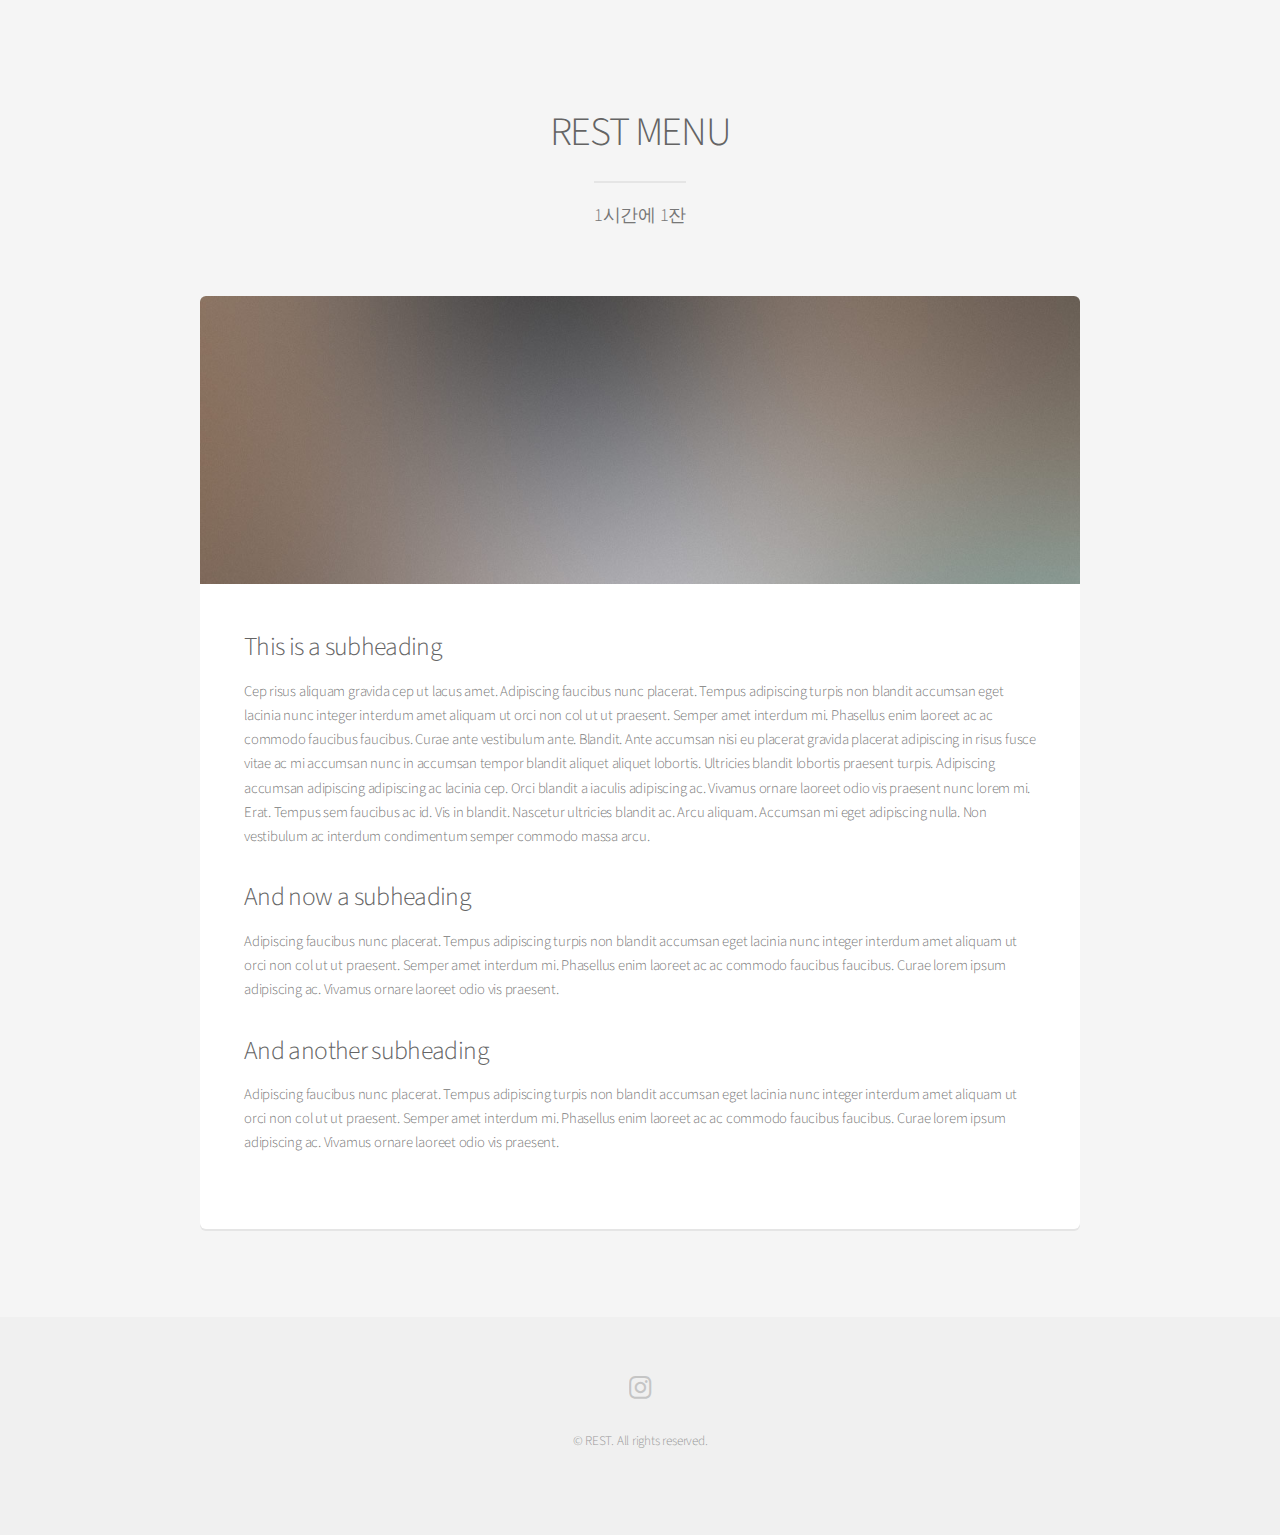
==== commit 84e49509: "Update index.html" ====
--- a/index.html
+++ b/index.html
@@ -35,15 +35,10 @@
 			<!-- Footer -->
 				<footer id="footer">
 					<ul class="icons">
-						<li><a href="#" class="icon brands fa-twitter"><span class="label">Twitter</span></a></li>
-						<li><a href="#" class="icon brands fa-facebook-f"><span class="label">Facebook</span></a></li>
 						<li><a href="#" class="icon brands fa-instagram"><span class="label">Instagram</span></a></li>
-						<li><a href="#" class="icon brands fa-github"><span class="label">Github</span></a></li>
-						<li><a href="#" class="icon brands fa-dribbble"><span class="label">Dribbble</span></a></li>
-						<li><a href="#" class="icon brands fa-google-plus"><span class="label">Google+</span></a></li>
 					</ul>
 					<ul class="copyright">
-						<li>&copy; Untitled. All rights reserved.</li><li>Design: <a href="http://html5up.net">HTML5 UP</a></li>
+						<li>&copy; REST. All rights reserved.</li>
 					</ul>
 				</footer>
 
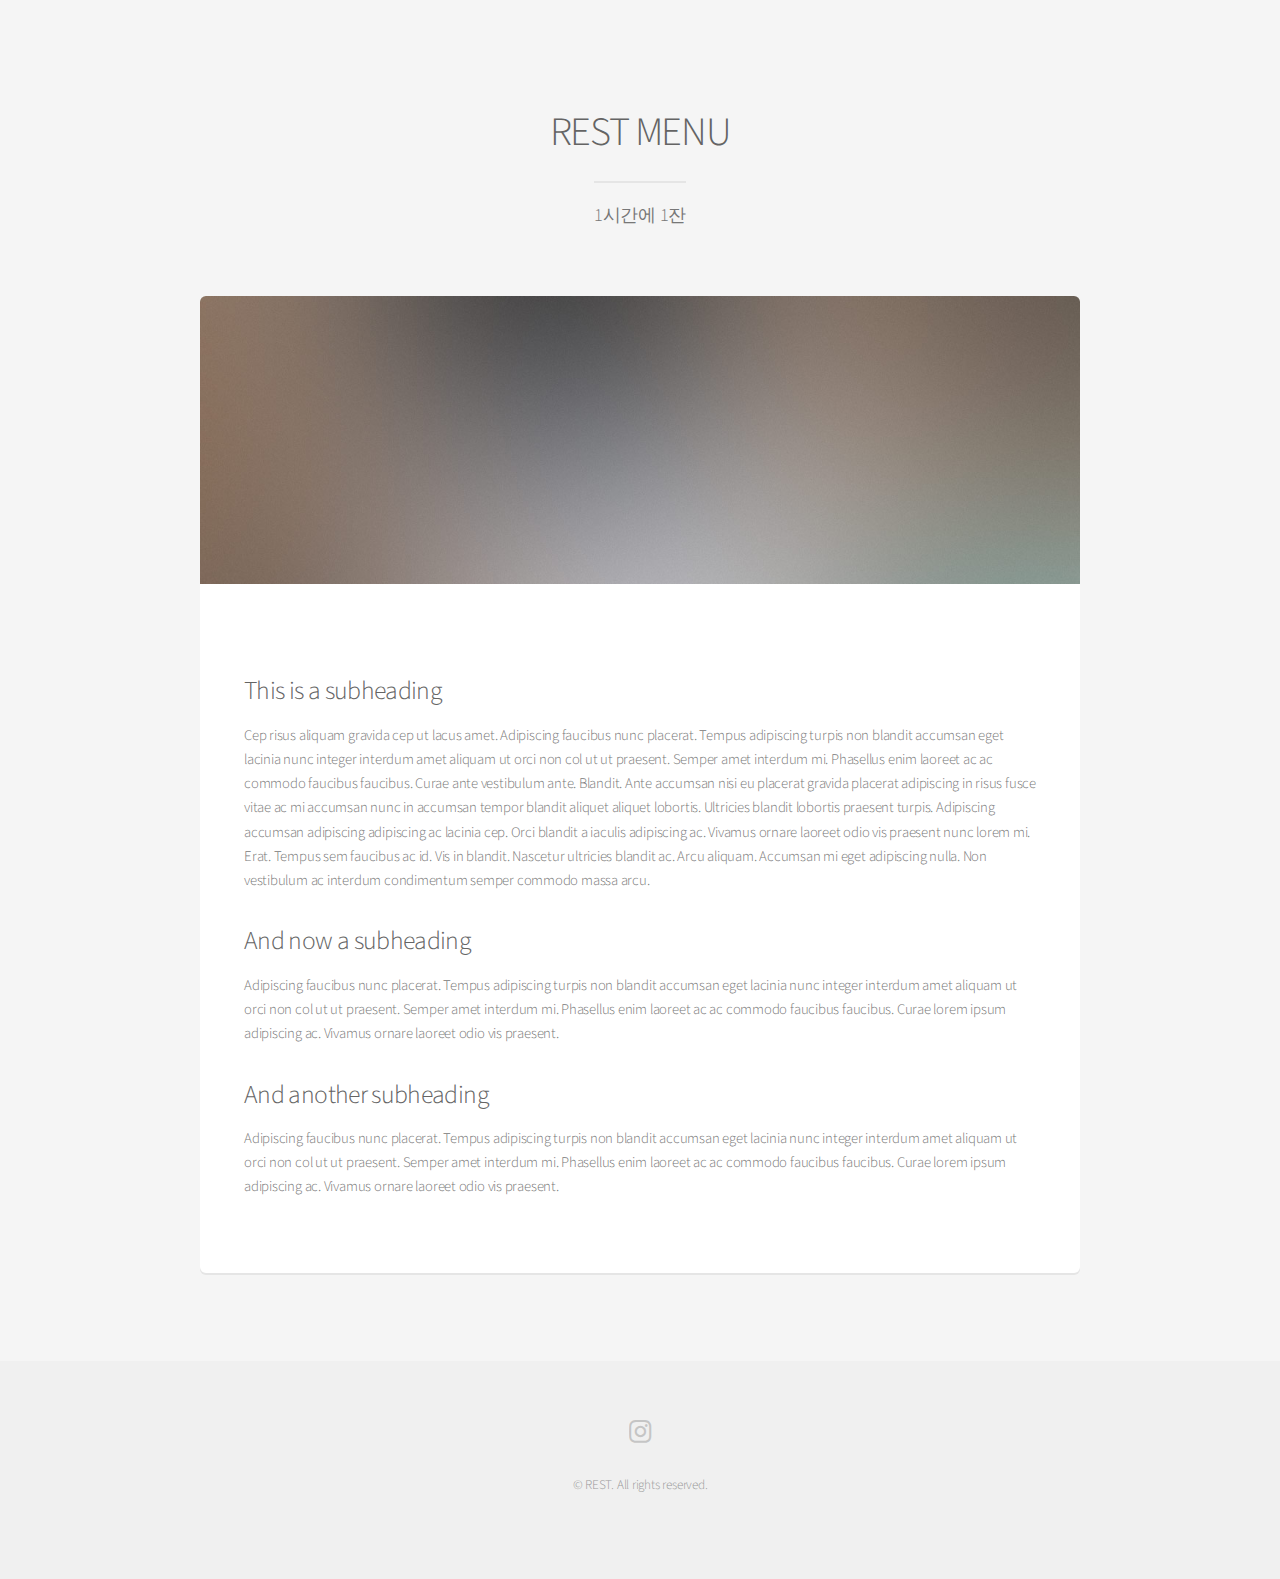
==== commit d2c23c06: "Update index.html" ====
--- a/index.html
+++ b/index.html
@@ -17,6 +17,7 @@
 					</header>
 					<div class="box">
 						<span class="image featured"><img src="images/pic01.jpg" alt="" /></span>
+						<span class="image featured"><img src="https://search.pstatic.net/common/?src=https%3A%2F%2Fldb-phinf.pstatic.net%2F20230301_236%2F1677666432685GXpIY_PNG%2F1.png" alt="" /></span>
 						<h3>This is a subheading</h3>
 						<p>Cep risus aliquam gravida cep ut lacus amet. Adipiscing faucibus nunc placerat. Tempus adipiscing turpis non blandit accumsan eget lacinia nunc integer interdum amet aliquam ut orci non col ut ut praesent. Semper amet interdum mi. Phasellus enim laoreet ac ac commodo faucibus faucibus. Curae ante vestibulum ante. Blandit. Ante accumsan nisi eu placerat gravida placerat adipiscing in risus fusce vitae ac mi accumsan nunc in accumsan tempor blandit aliquet aliquet lobortis. Ultricies blandit lobortis praesent turpis. Adipiscing accumsan adipiscing adipiscing ac lacinia cep. Orci blandit a iaculis adipiscing ac. Vivamus ornare laoreet odio vis praesent nunc lorem mi. Erat. Tempus sem faucibus ac id. Vis in blandit. Nascetur ultricies blandit ac. Arcu aliquam. Accumsan mi eget adipiscing nulla. Non vestibulum ac interdum condimentum semper commodo massa arcu.</p>
 						<div class="row">
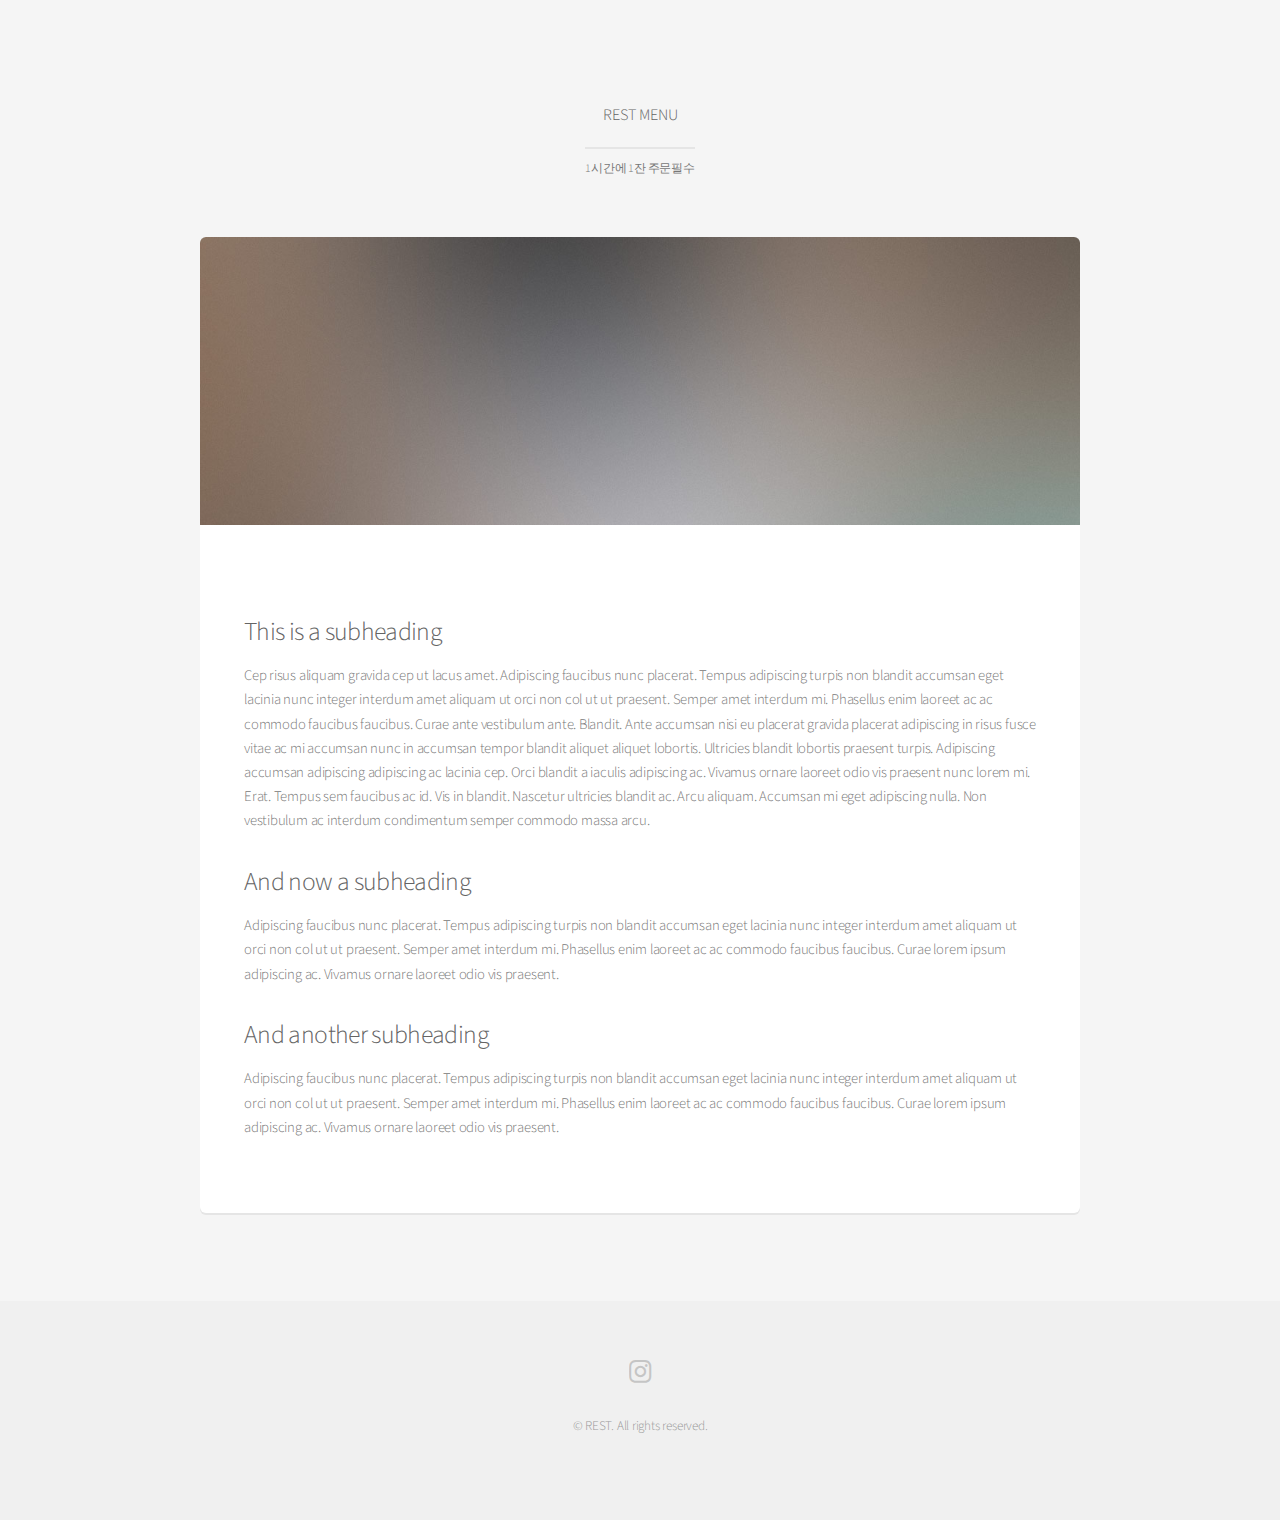
==== commit 9e836292: "Update index.html" ====
--- a/index.html
+++ b/index.html
@@ -12,8 +12,8 @@
 			<!-- Main -->
 				<section id="main" class="container">
 					<header>
-						<h2>REST MENU</h2>
-						<p>1시간에 1잔</p>
+						<h4>REST MENU</h4>
+						<p>1시간에 1잔 주문필수</p>
 					</header>
 					<div class="box">
 						<span class="image featured"><img src="images/pic01.jpg" alt="" /></span>
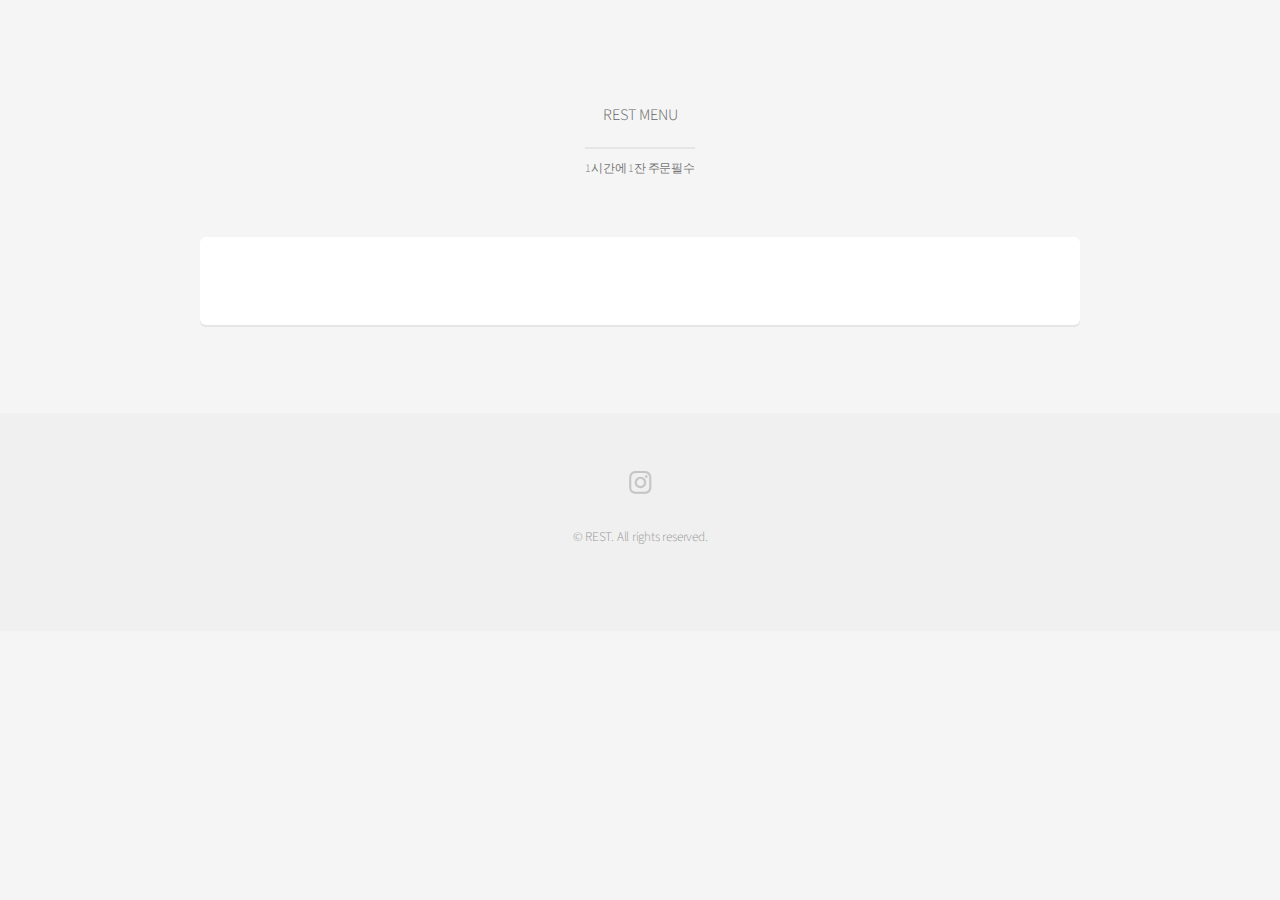
==== commit 444ae0b4: "Update index.html" ====
--- a/index.html
+++ b/index.html
@@ -16,20 +16,7 @@
 						<p>1시간에 1잔 주문필수</p>
 					</header>
 					<div class="box">
-						<span class="image featured"><img src="images/pic01.jpg" alt="" /></span>
 						<span class="image featured"><img src="https://search.pstatic.net/common/?src=https%3A%2F%2Fldb-phinf.pstatic.net%2F20230301_236%2F1677666432685GXpIY_PNG%2F1.png" alt="" /></span>
-						<h3>This is a subheading</h3>
-						<p>Cep risus aliquam gravida cep ut lacus amet. Adipiscing faucibus nunc placerat. Tempus adipiscing turpis non blandit accumsan eget lacinia nunc integer interdum amet aliquam ut orci non col ut ut praesent. Semper amet interdum mi. Phasellus enim laoreet ac ac commodo faucibus faucibus. Curae ante vestibulum ante. Blandit. Ante accumsan nisi eu placerat gravida placerat adipiscing in risus fusce vitae ac mi accumsan nunc in accumsan tempor blandit aliquet aliquet lobortis. Ultricies blandit lobortis praesent turpis. Adipiscing accumsan adipiscing adipiscing ac lacinia cep. Orci blandit a iaculis adipiscing ac. Vivamus ornare laoreet odio vis praesent nunc lorem mi. Erat. Tempus sem faucibus ac id. Vis in blandit. Nascetur ultricies blandit ac. Arcu aliquam. Accumsan mi eget adipiscing nulla. Non vestibulum ac interdum condimentum semper commodo massa arcu.</p>
-						<div class="row">
-							<div class="row-6 row-12-mobilep">
-								<h3>And now a subheading</h3>
-								<p>Adipiscing faucibus nunc placerat. Tempus adipiscing turpis non blandit accumsan eget lacinia nunc integer interdum amet aliquam ut orci non col ut ut praesent. Semper amet interdum mi. Phasellus enim laoreet ac ac commodo faucibus faucibus. Curae lorem ipsum adipiscing ac. Vivamus ornare laoreet odio vis praesent.</p>
-							</div>
-							<div class="row-6 row-12-mobilep">
-								<h3>And another subheading</h3>
-								<p>Adipiscing faucibus nunc placerat. Tempus adipiscing turpis non blandit accumsan eget lacinia nunc integer interdum amet aliquam ut orci non col ut ut praesent. Semper amet interdum mi. Phasellus enim laoreet ac ac commodo faucibus faucibus. Curae lorem ipsum adipiscing ac. Vivamus ornare laoreet odio vis praesent.</p>
-							</div>
-						</div>
 					</div>
 				</section>
 
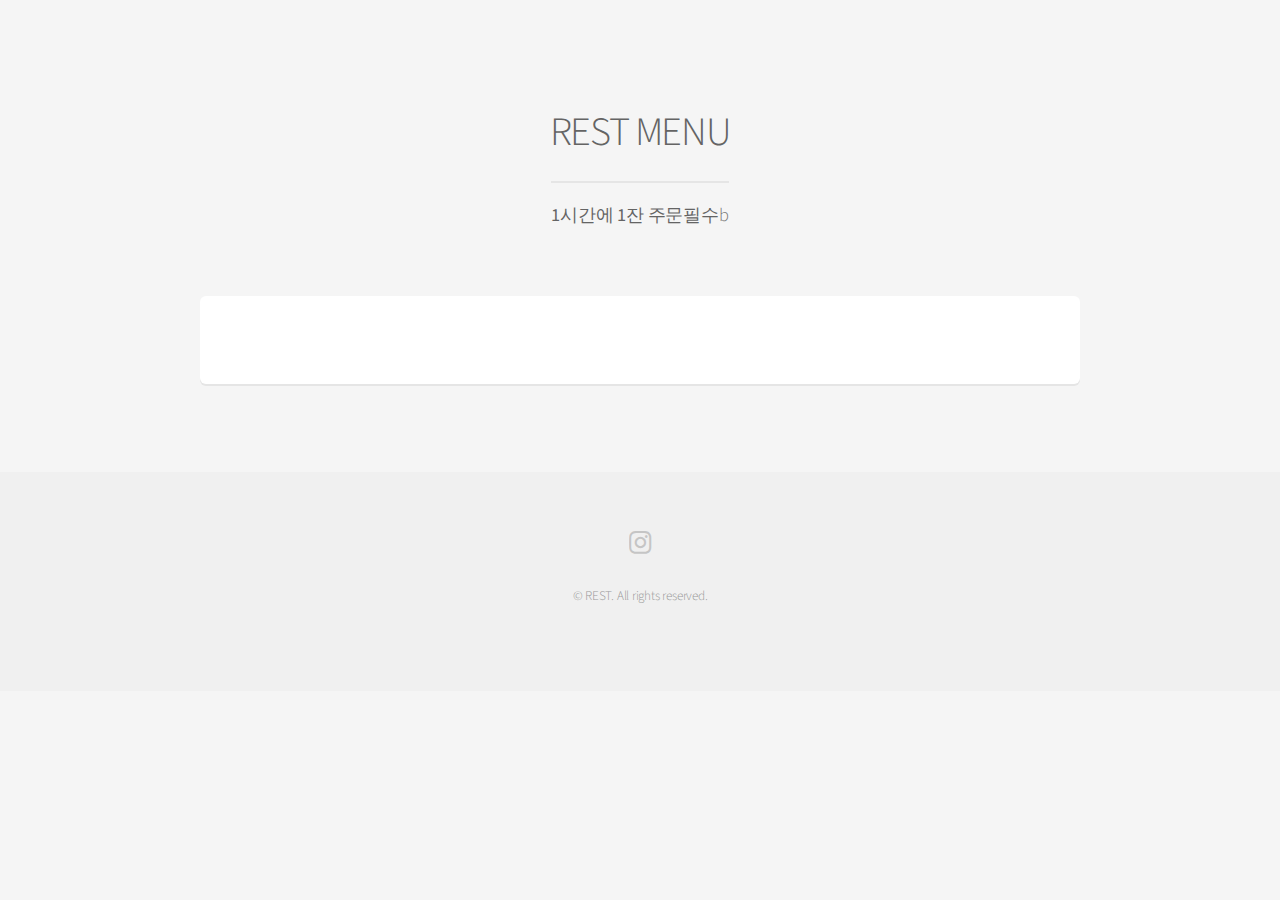
==== commit 6250bf4c: "Update index.html" ====
--- a/index.html
+++ b/index.html
@@ -12,8 +12,8 @@
 			<!-- Main -->
 				<section id="main" class="container">
 					<header>
-						<h4>REST MENU</h4>
-						<p>1시간에 1잔 주문필수</p>
+						<h2>REST MENU</h2>
+						<p><b>1시간에 1잔 주문필수</b>b</p>
 					</header>
 					<div class="box">
 						<span class="image featured"><img src="https://search.pstatic.net/common/?src=https%3A%2F%2Fldb-phinf.pstatic.net%2F20230301_236%2F1677666432685GXpIY_PNG%2F1.png" alt="" /></span>
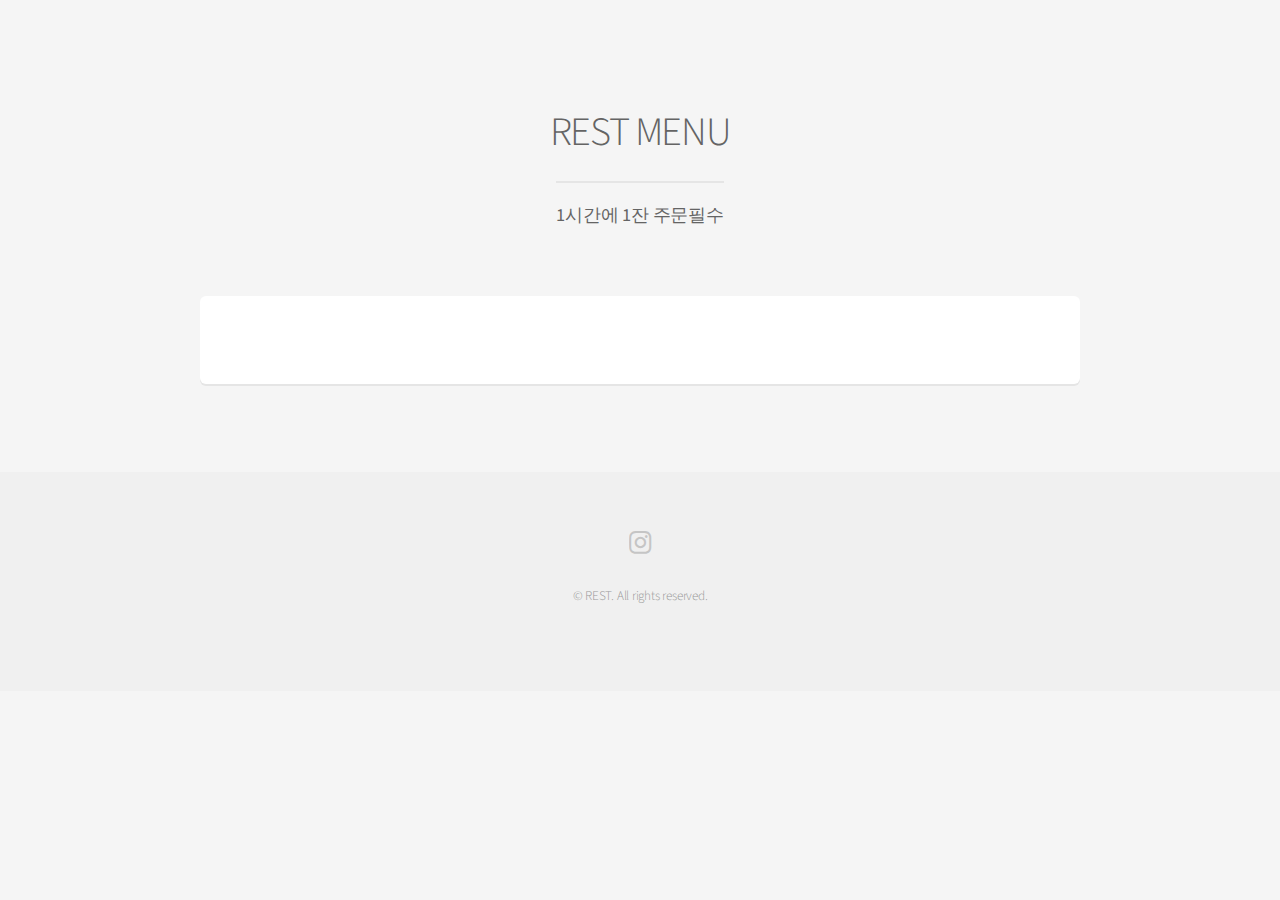
==== commit 4dc540c9: "Update index.html" ====
--- a/index.html
+++ b/index.html
@@ -13,7 +13,7 @@
 				<section id="main" class="container">
 					<header>
 						<h2>REST MENU</h2>
-						<p><b>1시간에 1잔 주문필수</b>b</p>
+						<p><b>1시간에 1잔 주문필수</b></p>
 					</header>
 					<div class="box">
 						<span class="image featured"><img src="https://search.pstatic.net/common/?src=https%3A%2F%2Fldb-phinf.pstatic.net%2F20230301_236%2F1677666432685GXpIY_PNG%2F1.png" alt="" /></span>
